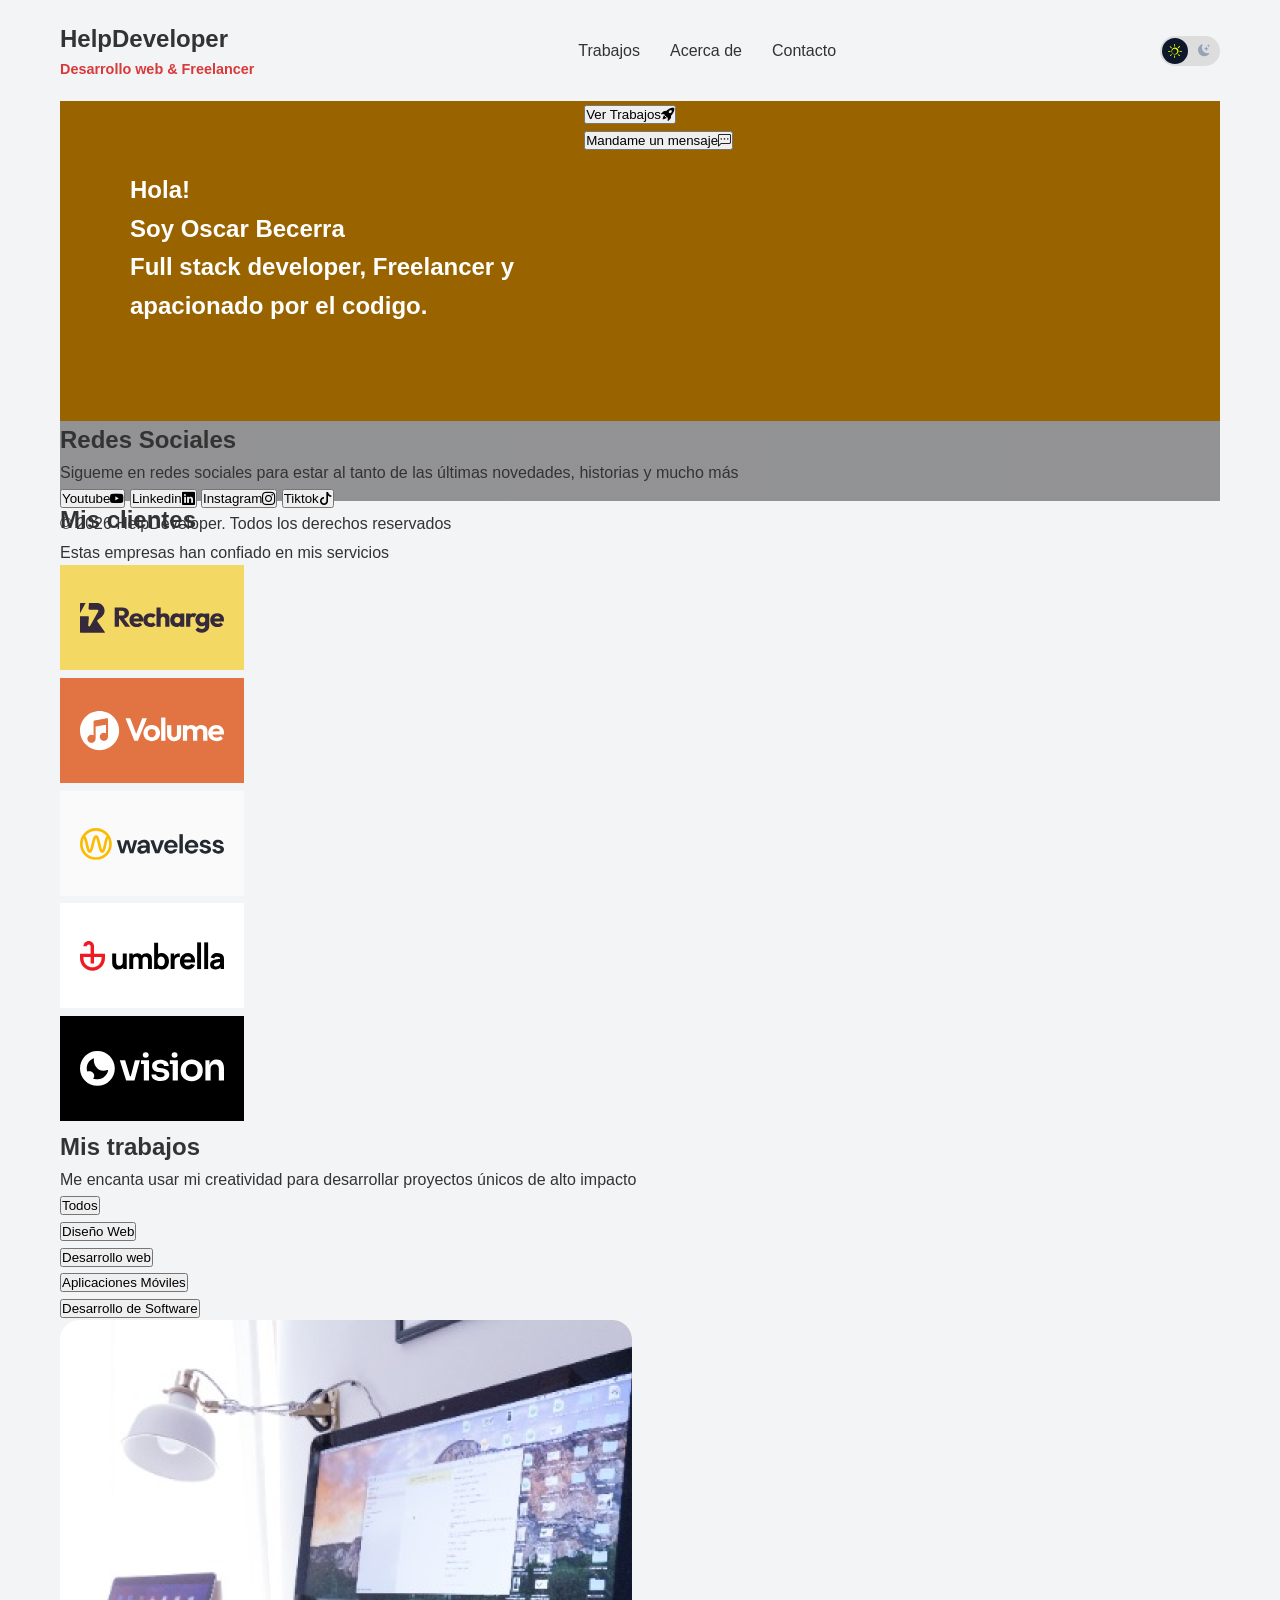
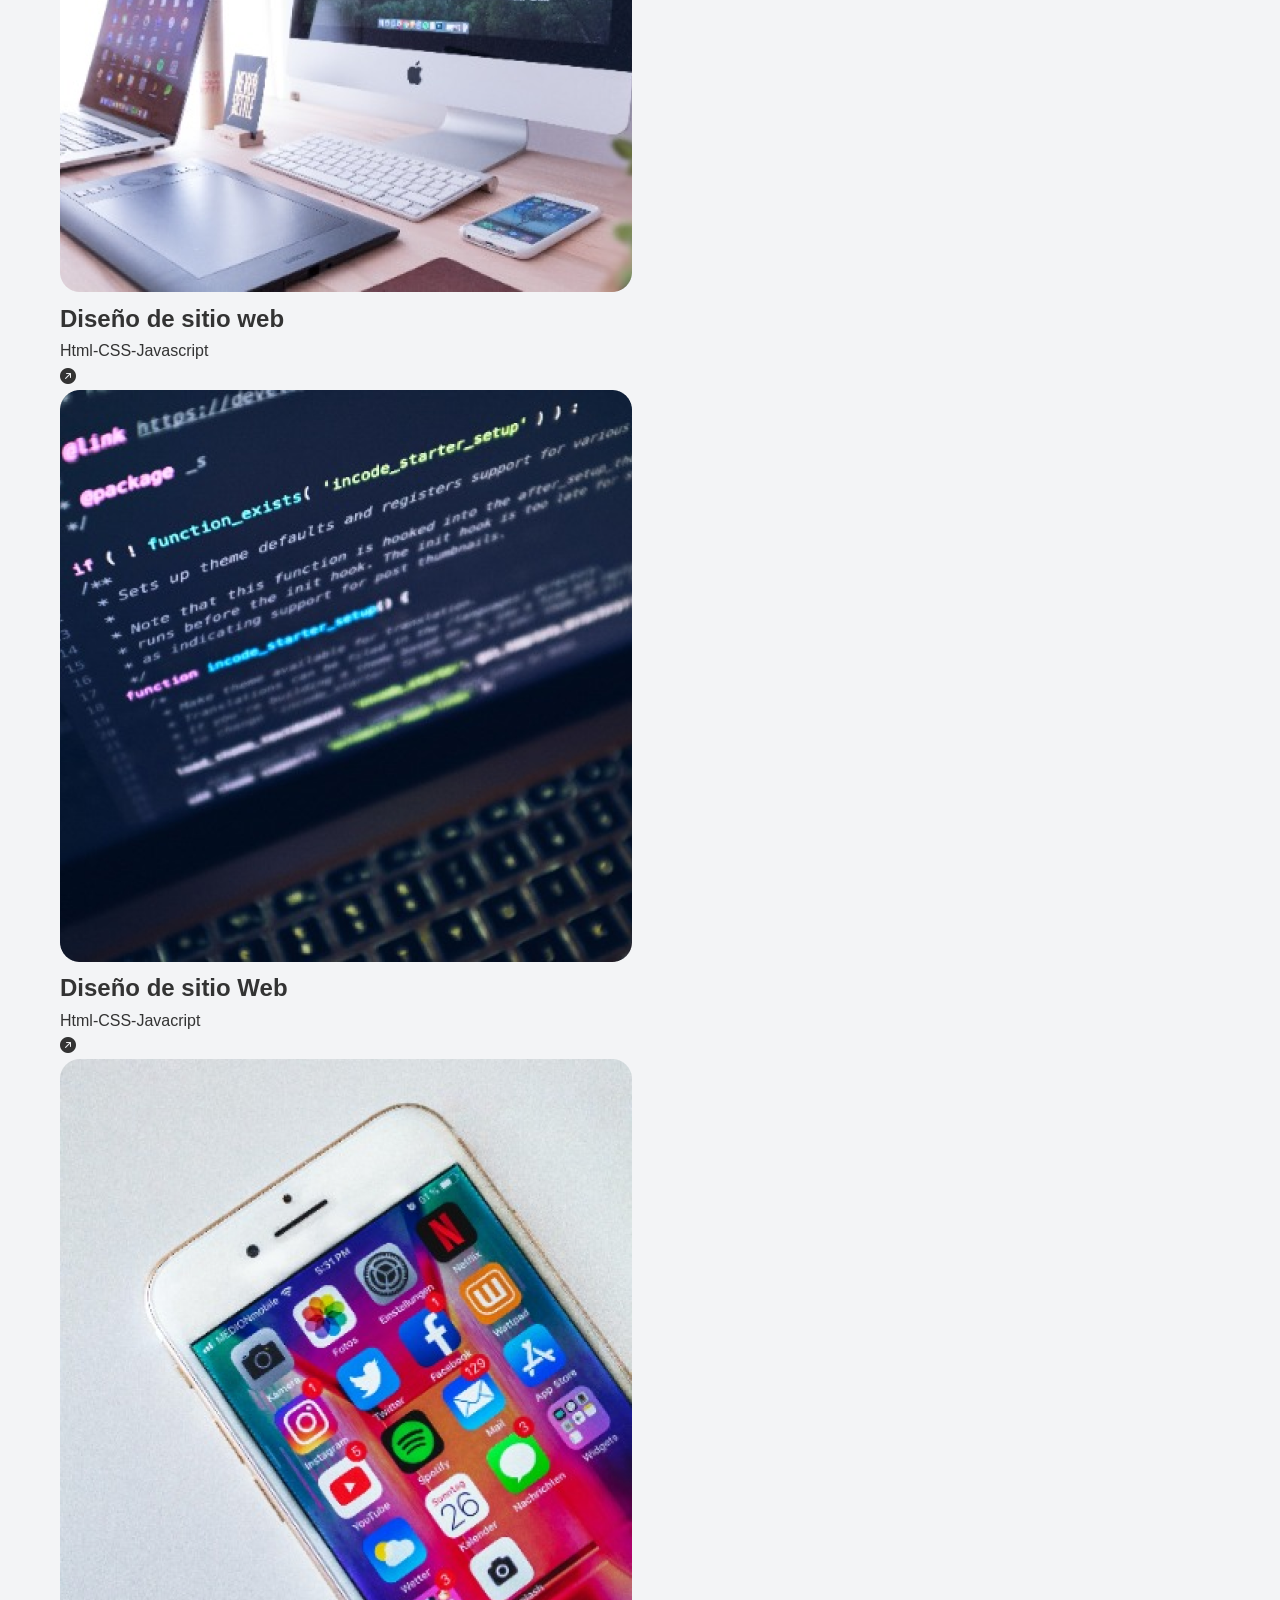
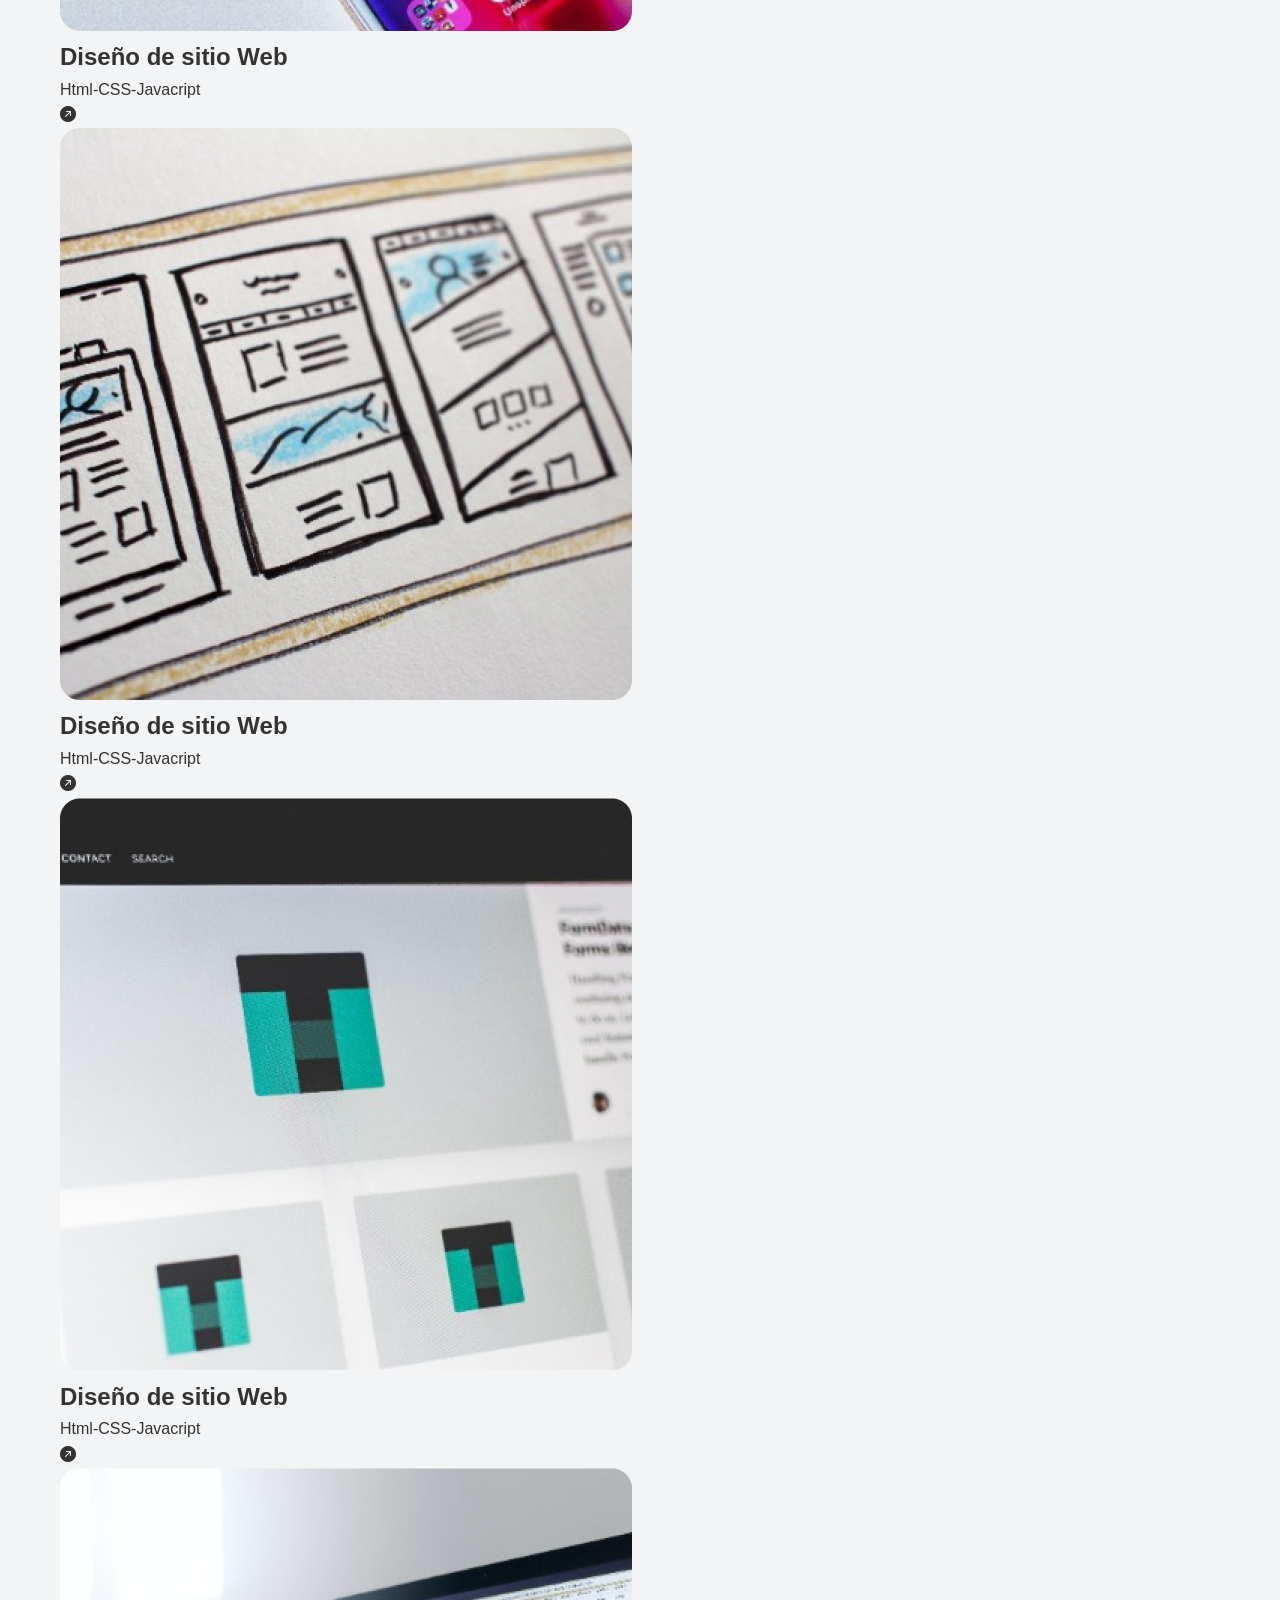
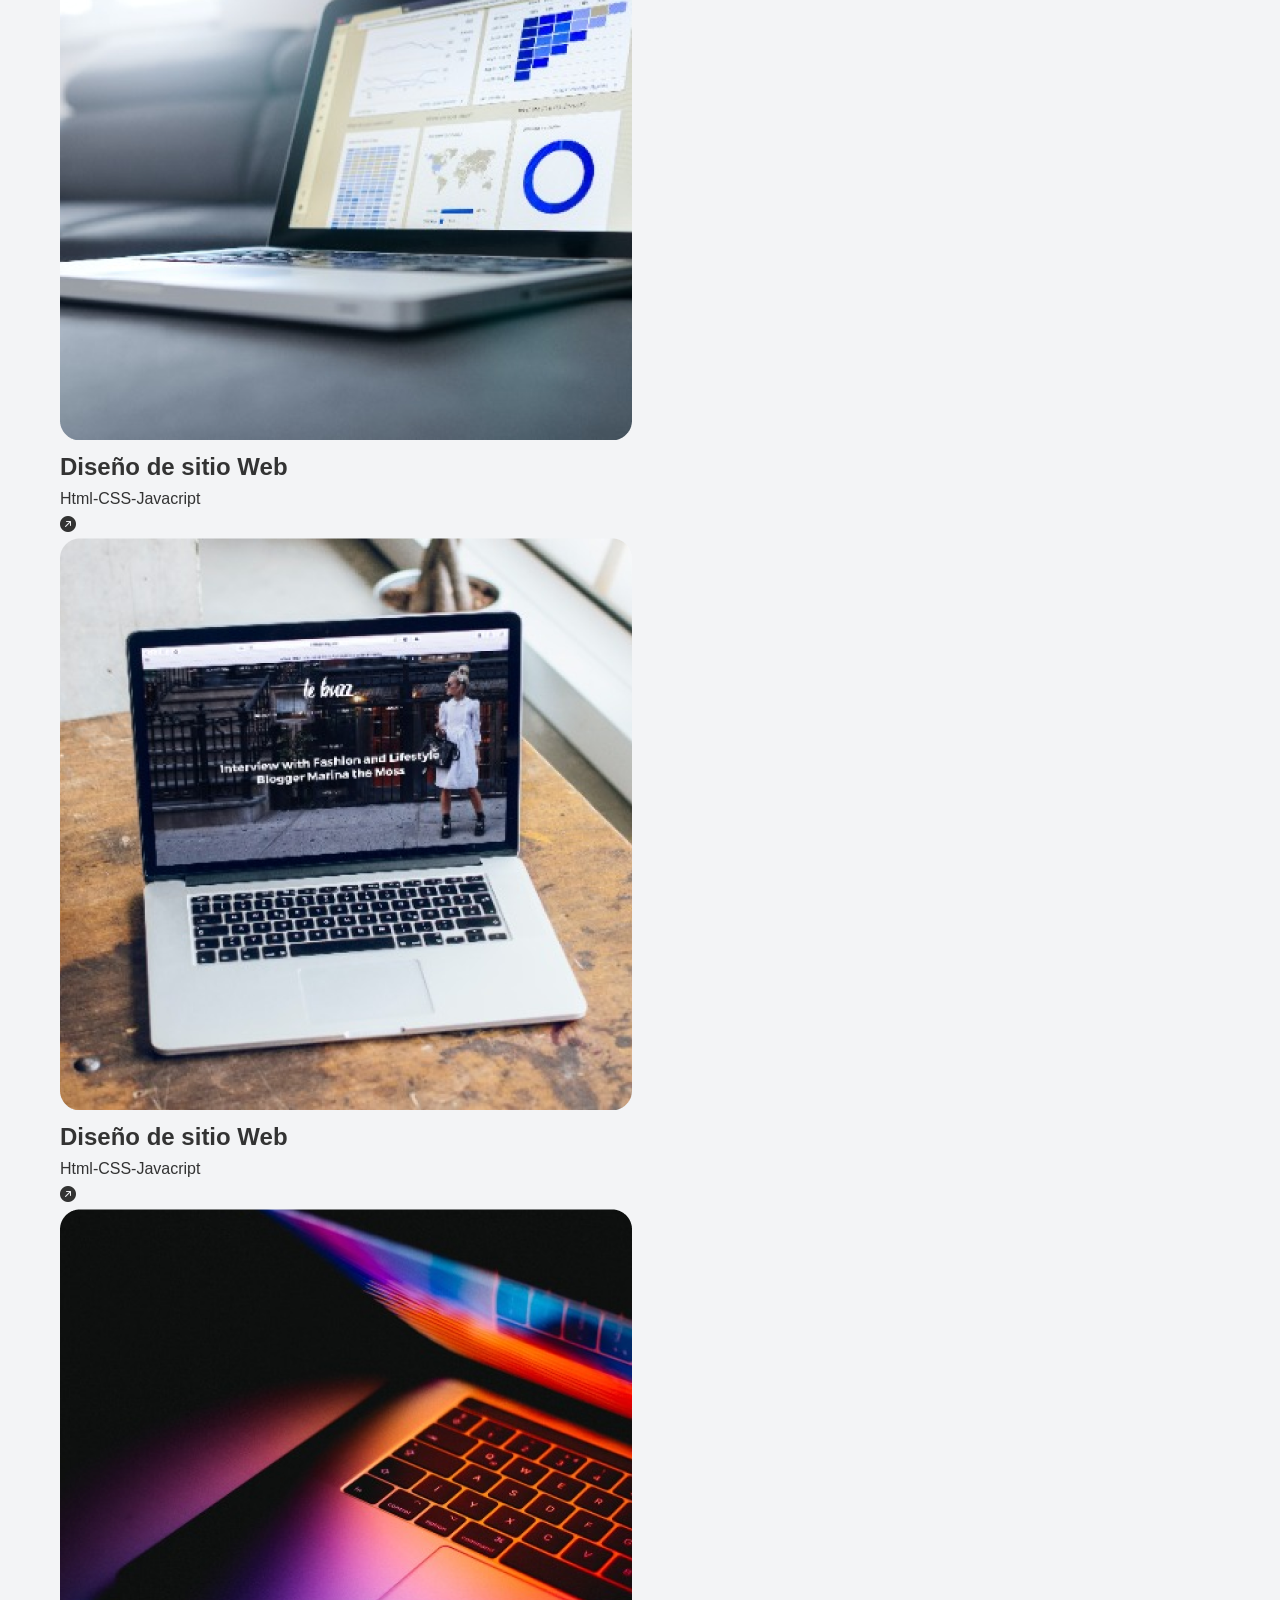
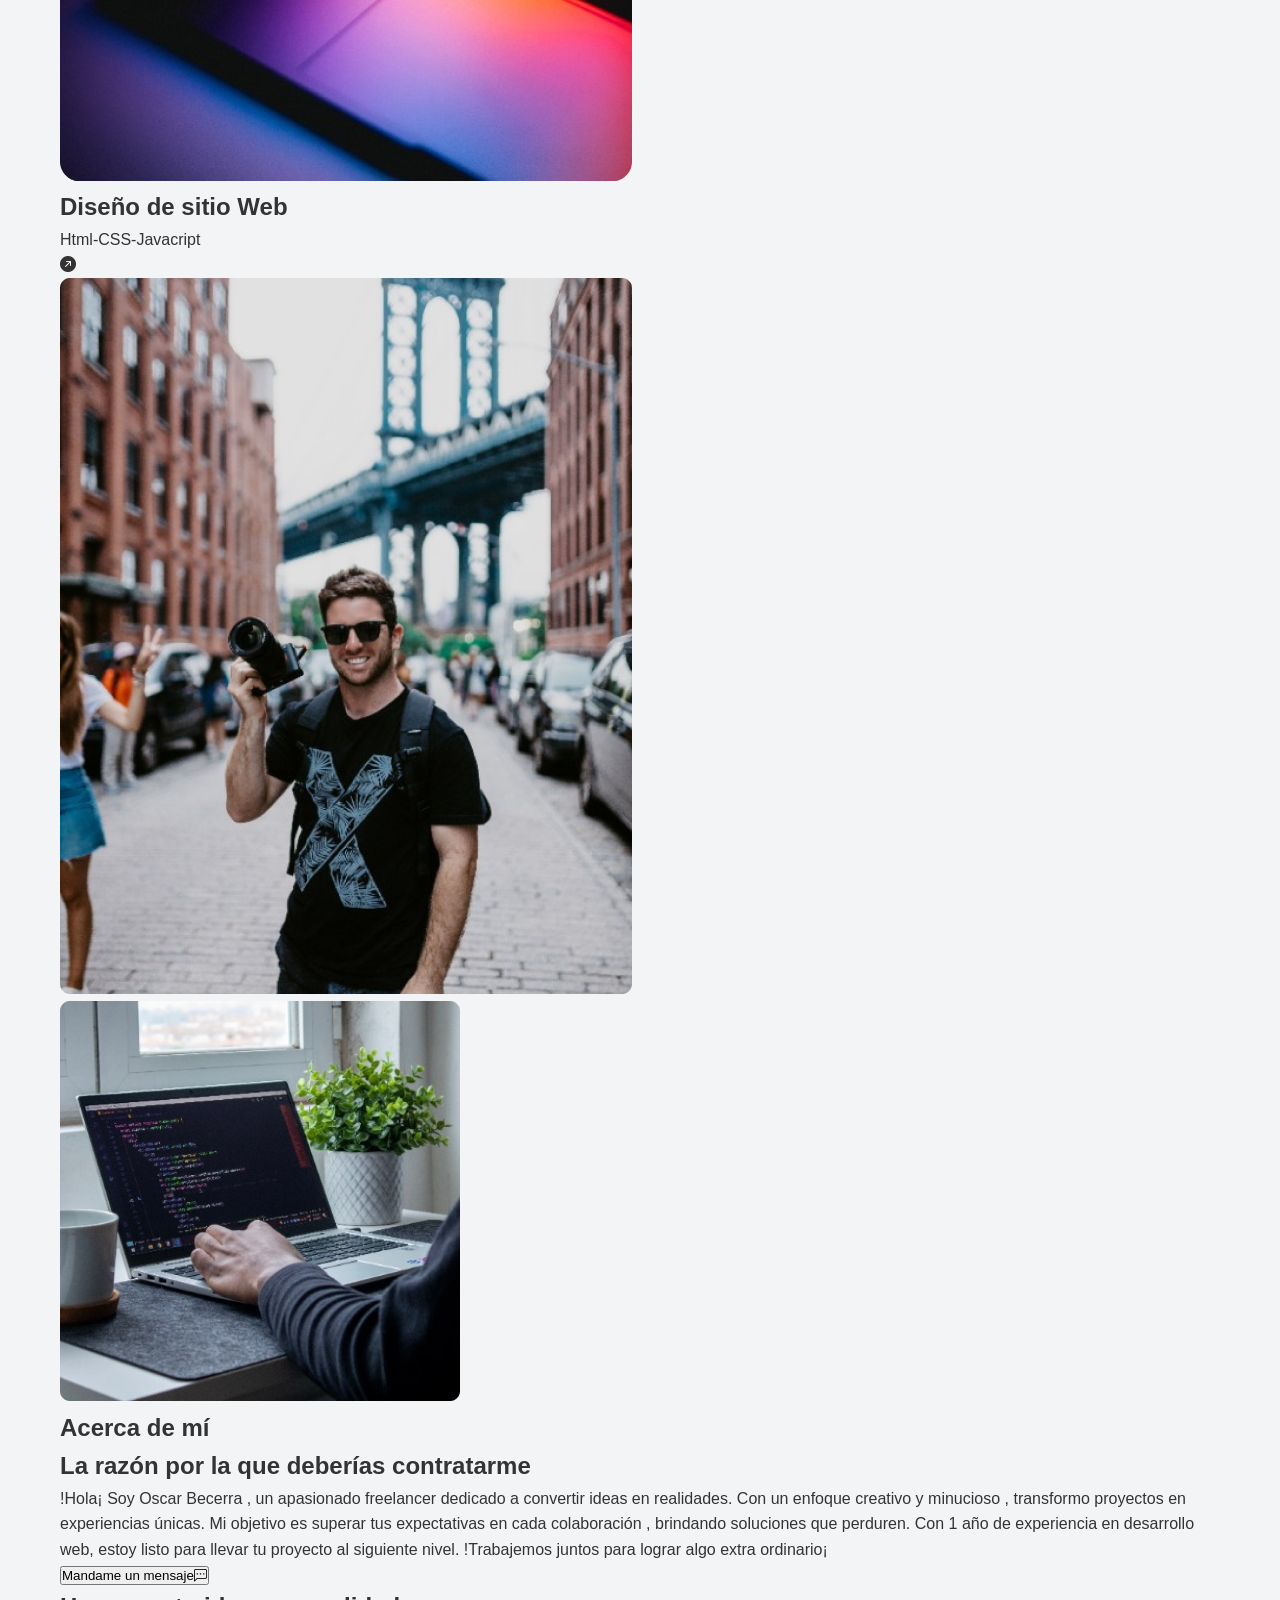
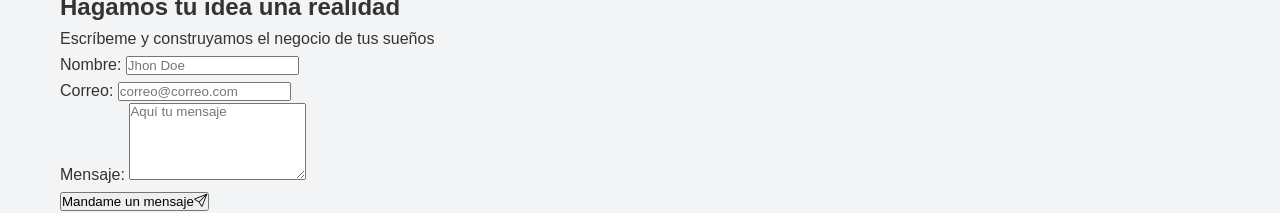
==== index.html @ c3851011 "Portafolio" ====
<!DOCTYPE html>
<html lang="en">
<head>
    <meta charset="UTF-8">
    <meta name="viewport" content="width=device-width, initial-scale=1.0">
    <link rel="shortcut icon" href="favicon.ico" type="image/x-icon">
    <link rel="stylesheet" href="https://cdnjs.cloudflare.com/ajax/libs/font-awesome/6.5.1/css/all.min.css">
    <link rel="stylesheet" href="https://cdn.jsdelivr.net/npm/bootstrap-icons@1.11.3/font/bootstrap-icons.min.css">
    <link rel="stylesheet" href="styles.css">
    <title>Portafolio</title>
</head>
<body>
    <header>
        <div class="container">
            <div class="navbar">
                <div class="navbar-content">
                    <div class="name-company">
                        <h1>HelpDeveloper</h1>
                        <h2>Desarrollo web & Freelancer</h2>
                    </div>

                    <div class="menu">
                        <h2>Trabajos</h2>
                        <h2>Acerca de</h2>
                        <h2>Contacto</h2>
                    </div>

                    <div class="swicther">
                        <i class="bi bi-sun"></i>
                        <i class="bi bi-moon-stars-fill"></i>
                    </div>
                </div>
            </div>

            <div class="content">
                <div class="presentation">
                    <div class="description">
                        <p>Hola!</p>
                        <p>Soy Oscar Becerra</p>
                        <p>Full stack developer, Freelancer y <br>apacionado por el codigo.</p>
                    </div>
                    <div class="btn-presetation">
                        <div class="btn-trabajo">
                            <button>Ver Trabajos<i class="bi bi-rocket-takeoff-fill"></i></button>
                        </div>
                        <div class="btn-mensaje">
                            <button>Mandame un mensaje<i class="bi bi-chat-left-dots"></i></button>
                        </div>
                    </div>
                </div>

                <div class="my-clients">
                    <div class="clients">
                        <h2>Mis clientes</h2>
                        <p>Estas empresas han confiado en mis servicios</p>
                    </div>
                    <div class="icons-clients">
                        <div class="recharge">
                        <img src="mis clientes/Recharge.svg" alt="Rechaarge">
                        </div>
                        <div class="volume">
                            <img src="mis clientes/Volume.svg" alt="volume">
                        </div>
                        <div class="waveles">
                            <img src="mis clientes/Waveless.svg" alt="Waveles">
                        </div>
                        <div class="umbrella">
                            <img src="mis clientes/Umbrella.svg" alt="umbrella">
                        </div>
                        <div class="vision">
                            <img src="mis clientes/Vision.svg" alt="Vision">
                        </div>
                    </div>
                </div>


                <div class="my-jobs">
                    <div class="jobs">
                        <h2>Mis trabajos</h2>
                        <p>Me encanta usar mi creatividad para desarrollar proyectos únicos de alto impacto</p>
                    </div>

                    <div class="btn-jobs">
                        <div class="all">
                            <button>Todos</button>
                        </div>
                        <div class="web-desing">
                            <button>Diseño Web</button>
                        </div>
                        <div class="development-web">
                            <button>Desarrollo web</button>
                        </div>
                        <div class="mobile-applications">
                            <button>Aplicaciones Móviles</button>
                        </div>
                        <div class="software-development">
                            <button>Desarrollo de Software</button>
                        </div>
                    </div>

                    <div class="job1">
                        <div class="taget1">
                            <img src="trabajos/1.png" alt="Diseñoweb">
                            <h2>Diseño de sitio web</h2>
                            <p>Html-CSS-Javascript</p>
                            <i class="bi bi-arrow-up-right-circle-fill"></i>
                        </div>

                        <div class="target2">
                            <img src="trabajos/2.png" alt="diseñoweb">
                            <h2>Diseño de sitio Web</h2>
                            <p>Html-CSS-Javacript</p>
                            <i class="bi bi-arrow-up-right-circle-fill"></i>
                        </div>

                        <div class="target3">
                            <img src="trabajos/3.png" alt="diseñoweb">
                            <h2>Diseño de sitio Web</h2>
                            <p>Html-CSS-Javacript</p>
                            <i class="bi bi-arrow-up-right-circle-fill"></i>
                        </div>

                        <div class="target4">
                            <img src="trabajos/4.png" alt="diseñoweb">
                            <h2>Diseño de sitio Web</h2>
                            <p>Html-CSS-Javacript</p>
                            <i class="bi bi-arrow-up-right-circle-fill"></i>
                        </div>
                    </div>

                    <div class="jobs2">
                        <div class="target5">
                            <img src="trabajos/5.png" alt="diseñoweb">
                            <h2>Diseño de sitio Web</h2>
                            <p>Html-CSS-Javacript</p>
                            <i class="bi bi-arrow-up-right-circle-fill"></i>
                        </div>

                        <div class="target6">
                            <img src="trabajos/6.png" alt="diseñoweb">
                            <h2>Diseño de sitio Web</h2>
                            <p>Html-CSS-Javacript</p>
                            <i class="bi bi-arrow-up-right-circle-fill"></i>
                        </div>

                        <div class="target7">
                            <img src="trabajos/7.png" alt="diseñoweb">
                            <h2>Diseño de sitio Web</h2>
                            <p>Html-CSS-Javacript</p>
                            <i class="bi bi-arrow-up-right-circle-fill"></i>
                        </div>

                        <div class="target8">
                            <img src="trabajos/8.png" alt="diseñoweb">
                            <h2>Diseño de sitio Web</h2>
                            <p>Html-CSS-Javacript</p>
                            <i class="bi bi-arrow-up-right-circle-fill"></i>
                        </div>
                    </div>
                </div>

                <div class="about-me">
                    <div class="about1">
                        <img src="acerca-de-1.png" alt="Yo">
                    </div>
                    <div class="about2">
                        <img src="acerca-de-2.png" alt="ordenador">
                    </div>
                    <div class="about">
                        <h2>Acerca de mí</h2>
                        <h2>La razón  por la que deberías contratarme</h2>
                        <p>!Hola¡ Soy Oscar Becerra , un apasionado freelancer dedicado a convertir ideas en realidades. Con un enfoque creativo y minucioso , transformo proyectos en experiencias únicas. Mi objetivo es superar tus expectativas en cada colaboración , brindando soluciones que perduren. Con 1 año de experiencia en desarrollo web, estoy listo para llevar tu proyecto al siguiente nivel. !Trabajemos juntos para lograr algo extra ordinario¡</p>
                    </div>
                    <div class="btn-mensaje">
                        <button>Mandame un mensaje<i class="bi bi-chat-left-dots"></i></button>
                    </div>
                </div>

                <div class="form-contac">
                    <h2>Hagamos tu idea una realidad</h2>
                    <p>Escríbeme y construyamos el negocio de tus sueños</p>
                </div>
                <form action="send-contac" method="post">
                    <div class="form-row">
                        <div class="group">
                            <label for="name">Nombre:</label>
                            <input type="text" name="name" id="name" placeholder="Jhon Doe" required/>
                        </div>

                        <div class="group">
                            <label for="email">Correo:</label>
                            <input type="email" name="email" id="email" placeholder="correo@correo.com" required>
                        </div>

                        <div class="group">
                            <label for="message">Mensaje:</label>
                            <textarea name="message" id="message" rows="5" placeholder="Aquí tu mensaje" required></textarea>
                        </div>

                        <div class="from-btn">
                            <button>Mandame un mensaje<i class="bi bi-send"></i></button>
                        </div>
                    </div>
                </form>
            </div>

            <div class="footer">
                <div class="social-networks">
                    <h2>Redes Sociales</h2>
                    <p>Sigueme en redes sociales para estar al tanto de las últimas novedades, historias y mucho más</p>
                </div>

                <div class="btn-social-networks">
                    <button class="youtube">Youtube<i class="bi bi-youtube"></i></button>
                    <button class="linkedin">Linkedin<i class="bi bi-linkedin"></i></button>
                    <button class="youtube">Instagram<i class="bi bi-instagram"></i></i></button>
                    <button class="youtube">Tiktok<i class="bi bi-tiktok"></i></button>
                </div>

                <div class="legal-notice">
                    <p>&copy; <span id="year">2026</span> HelpDeveloper. Todos los derechos reservados</p>
                </div>
            </div>
        </div>
    </header>
</body>
</html>
---- styles.css ----
/* 1. RESET Y BASES*/
* {
    box-sizing: border-box;
    margin: 0;
    padding: 0;
    font-family: 'Segoe UI', Tahoma, Geneva, Verdana, sans-serif;
}

body {
    background-color: #f3f4f6; /* Gris muy suave de fondo*/
    color: #333;
    line-height: 1.6;
}

.container {
    max-width: 1200px;
    margin: 0 auto;
    padding: 0 20px;
}

/* 2. NAVBAR*/
.navbar {
    padding: 20px 0;
}

.navbar-content {
    display: flex;
    justify-content: space-between;
    align-items: center;
}

.name-company h1 { font-size: 1.5rem; font-weight: bold; }
.name-company h2 { font-size: 0.9rem; color: #d83a3a; }

.menu {
    display: flex;
    gap: 30px;
}

.menu h2 {
    font-size: 1rem;
    cursor: pointer;
    font-weight: 500;
}

.swicther {
    background: #dddddd; /* Fondo gris claro del toggle */
    padding: 2px;
    border-radius: 25px;
    display: flex;

    align-items: center;
    width: 60px;
    height: 30px;
    cursor: pointer;
    position: relative;
}

/* El sol con círculo oscuro y fondo amarillo */
.bi-sun {
    background: #0f172a; /* Círculo azul oscuro/negro */
    color: #e2ff00;    /* Sol color amarillo neón/lima */
    width: 26px;
    height: 26px;
    border-radius: 50%;
    display: flex;
    align-items: center;
    justify-content: center;
    font-size: 14px;
    z-index: 2;
}

.bi-moon-stars-fill {
    color: #94a3b8;
    margin-left: auto;
    margin-right: 8px;
    font-size: 12px;
}

.content{
    /* display: flex; */
    height: 20rem;
    background-color: orange;
    flex-direction: column;
}
.presentation{
    display: flex;
    background-image: linear-gradient(rgba(0, 0, 0, 0.4), rgba(0, 0, 0, 0.4)), 
                      url('https://images.unsplash.com/photo-1581464647110-26e129ce2d02?q=80&w=1170&auto=format&fit=crop');
    height: 25em;
    background-size: cover;
    background-position: center;
    background-repeat: no-repeat;   
}

.description{
    padding: 70px 70px;
}
.description p{
    color: white;
    font-size:1.5em ;
    font-weight: 900;
    font-family: sans-serif;
}
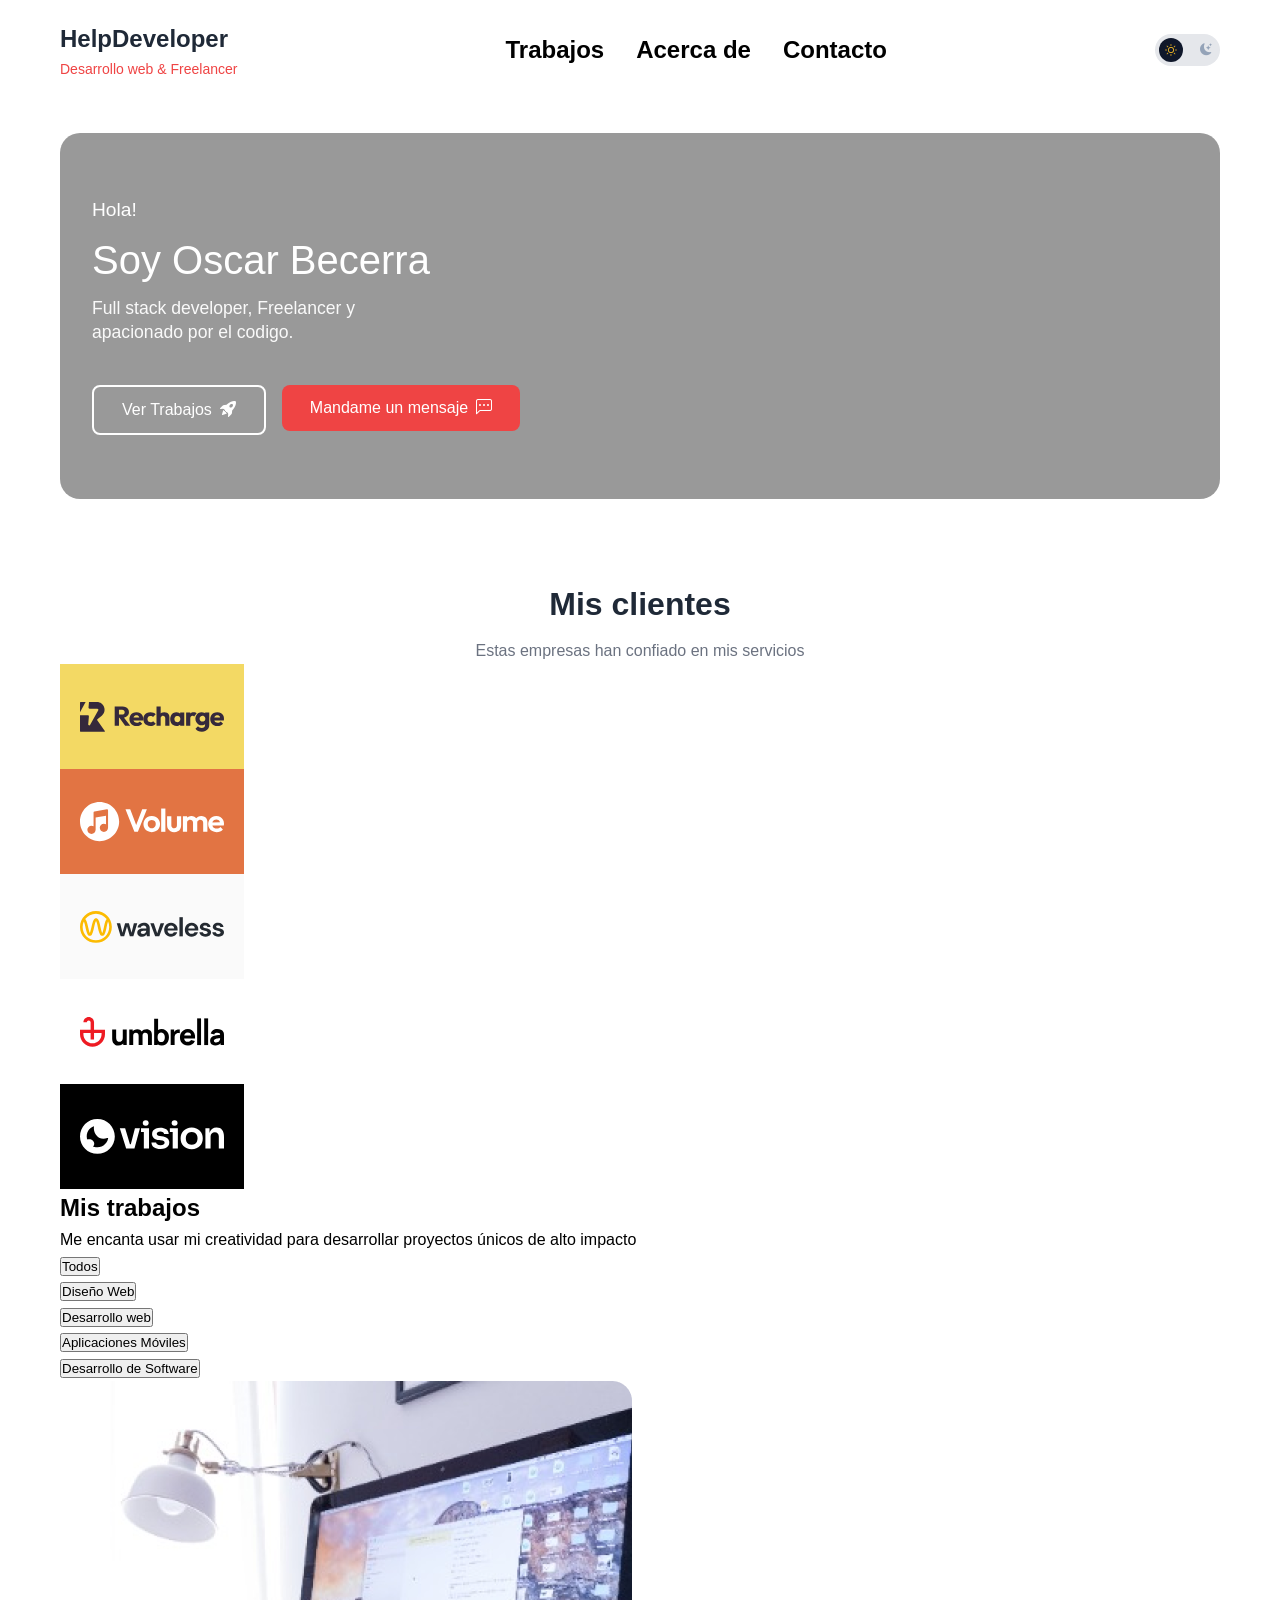
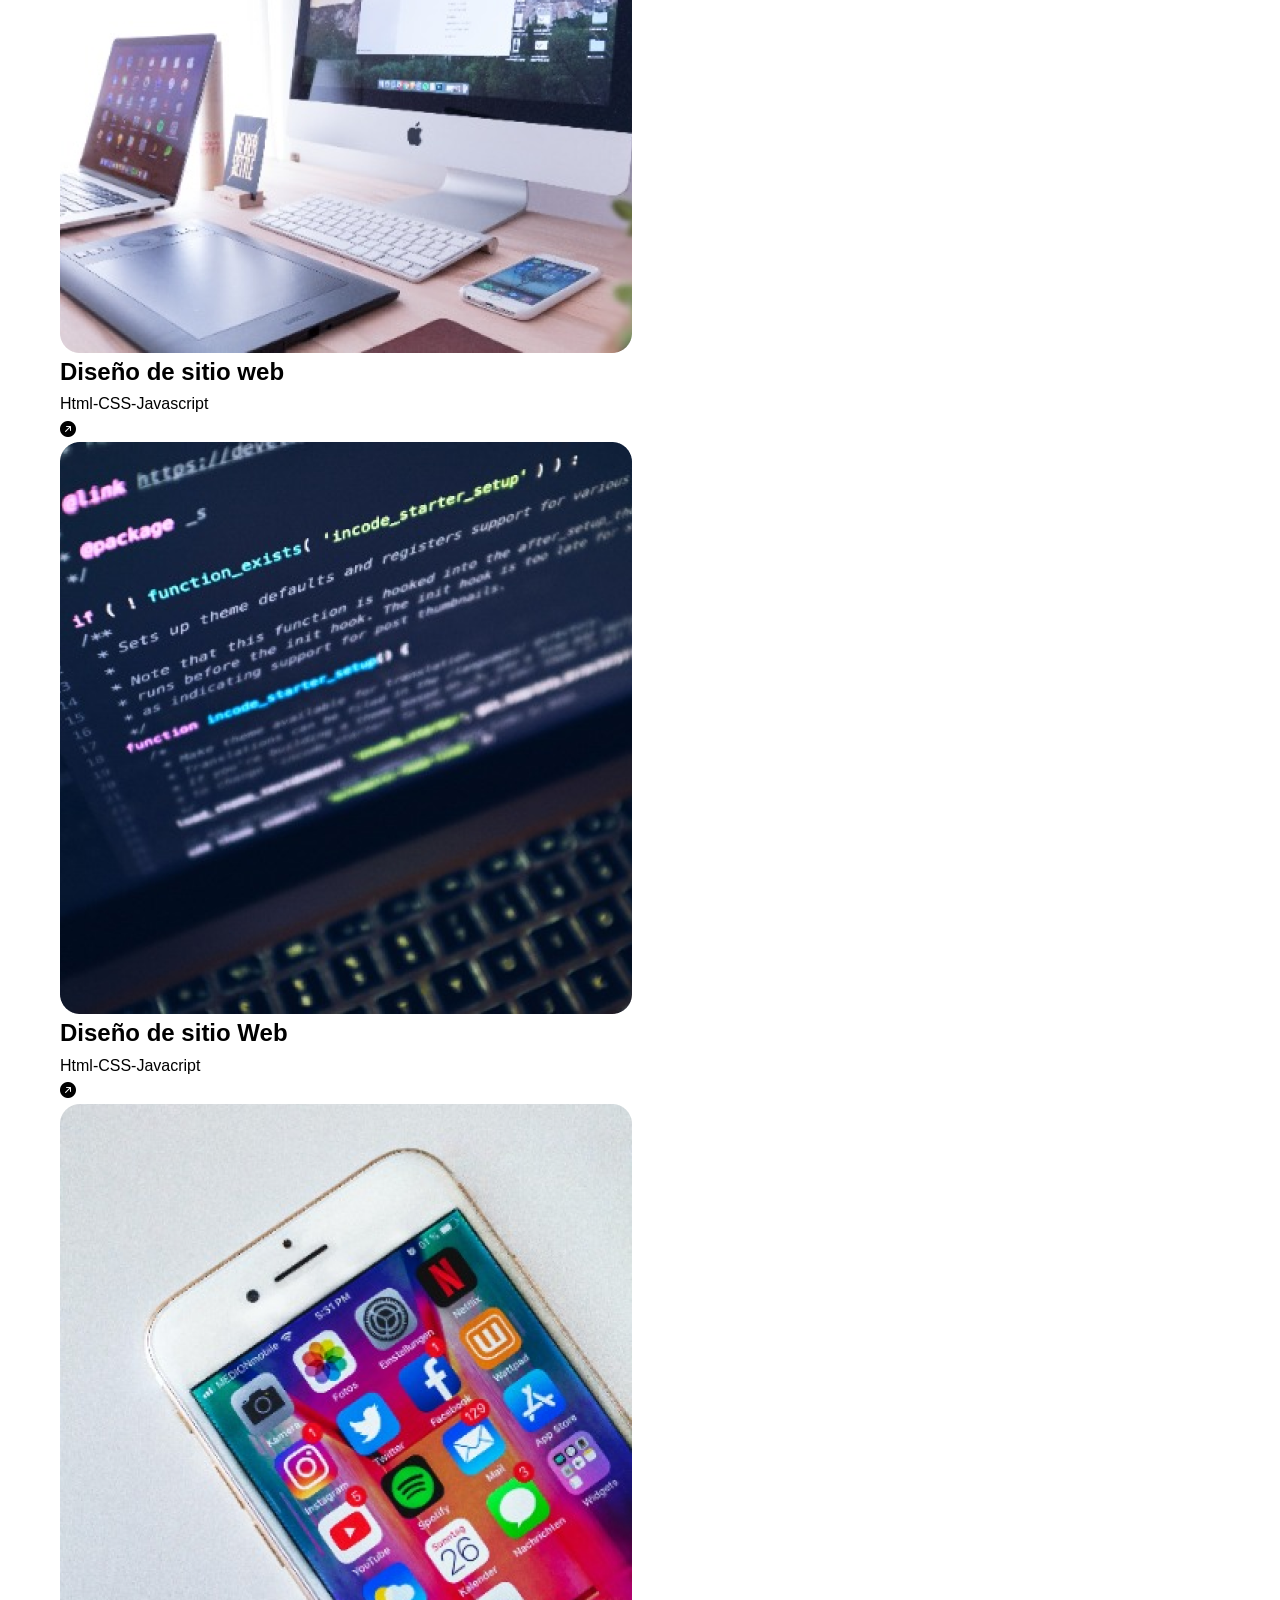
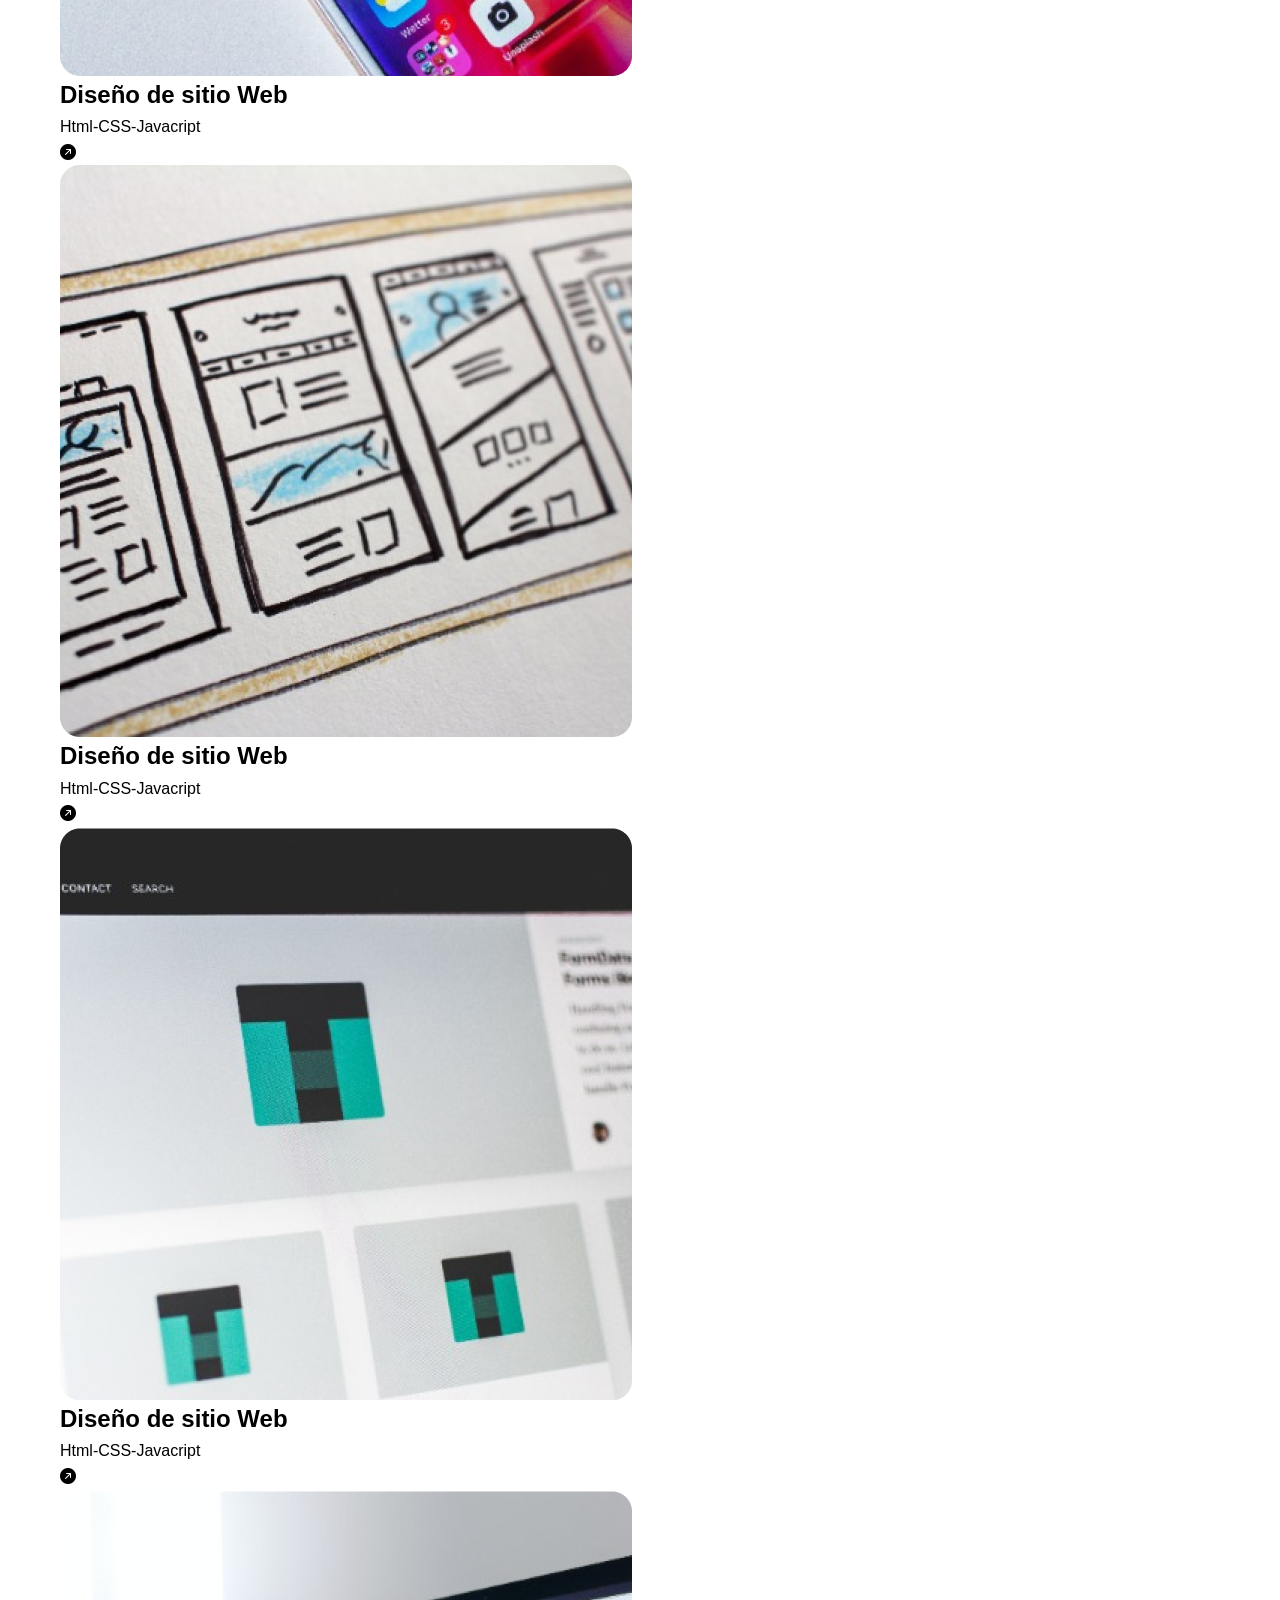
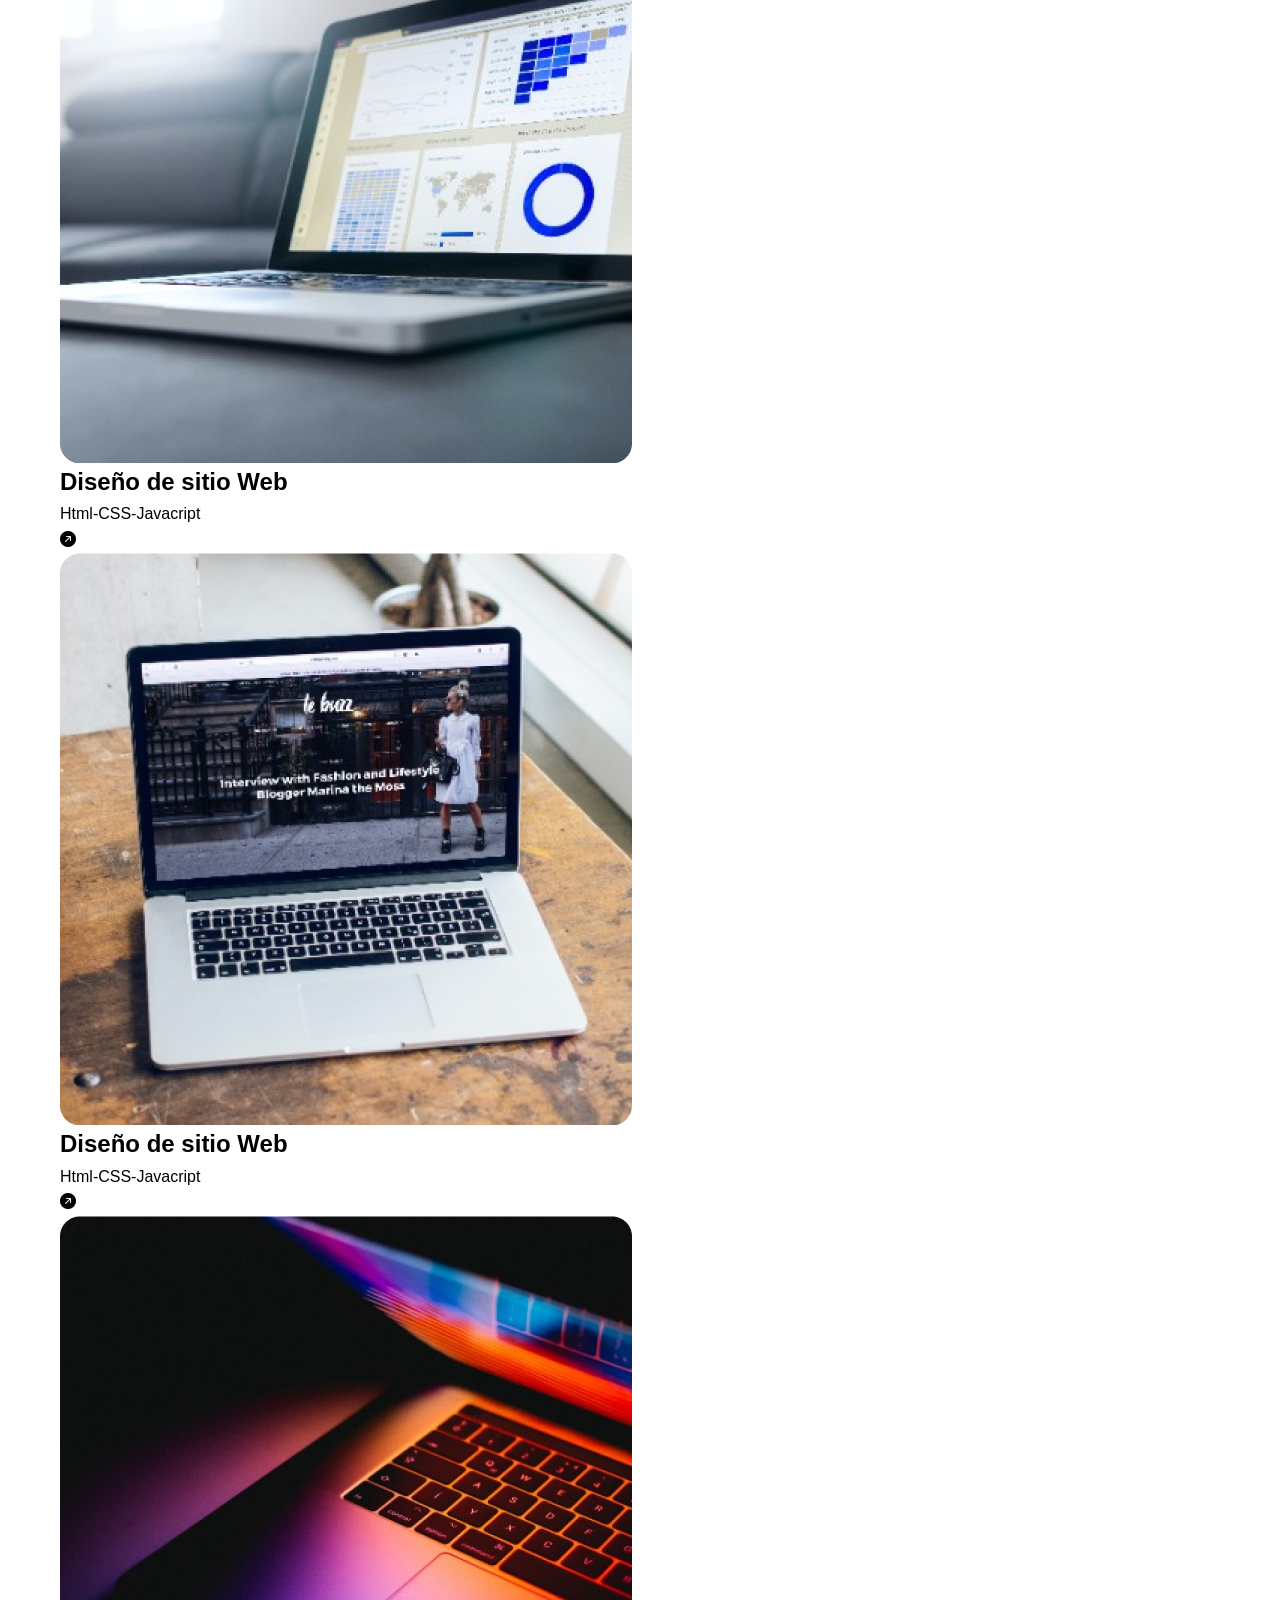
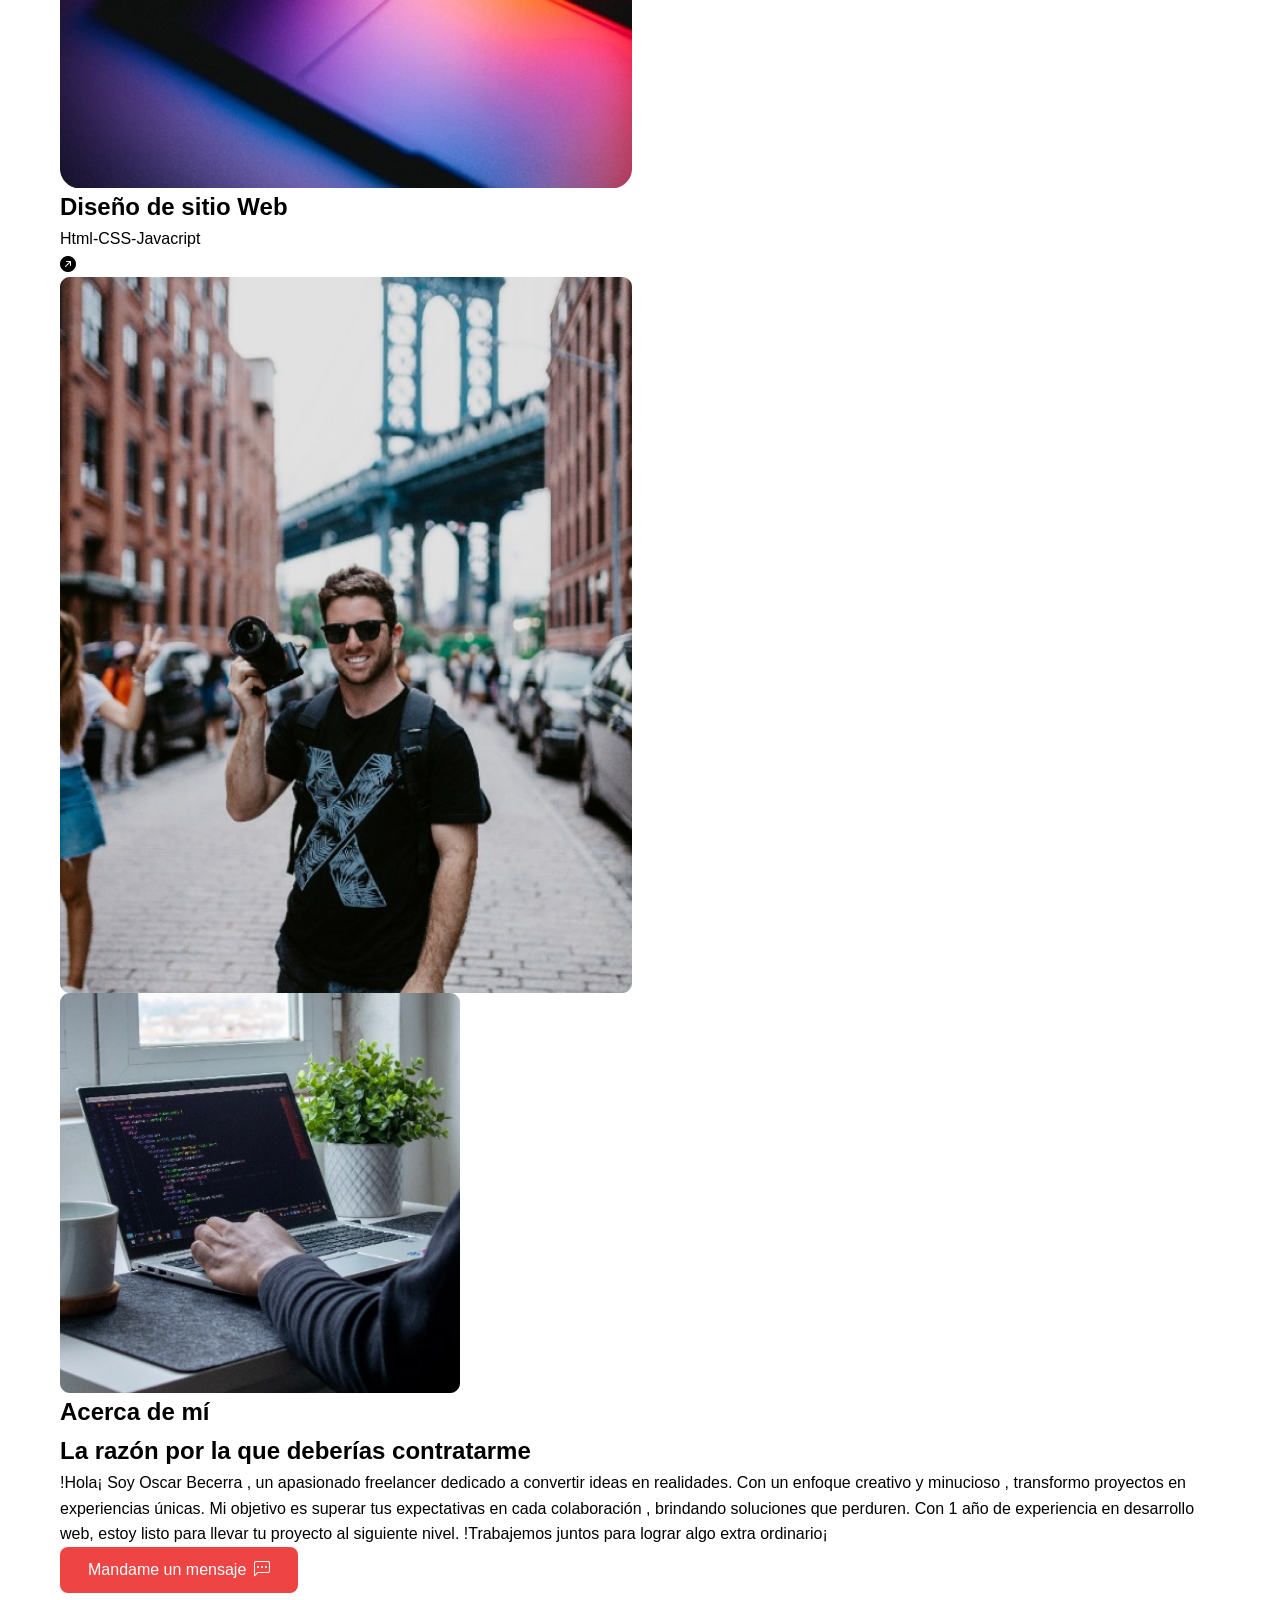
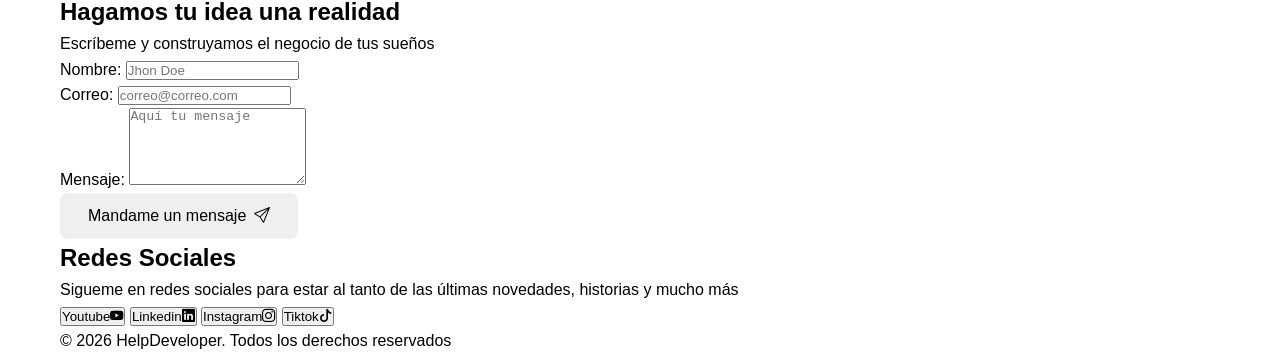
==== commit 4106469c: "main" ====
--- a/index.html
+++ b/index.html
@@ -39,7 +39,7 @@
                         <p>Soy Oscar Becerra</p>
                         <p>Full stack developer, Freelancer y <br>apacionado por el codigo.</p>
                     </div>
-                    <div class="btn-presetation">
+                    <div class="btn-presentation">
                         <div class="btn-trabajo">
                             <button>Ver Trabajos<i class="bi bi-rocket-takeoff-fill"></i></button>
                         </div>
--- a/styles.css
+++ b/styles.css
@@ -1,15 +1,54 @@
+:root{
+    --bg-primary: #f3f4f6;
+    --bg-secondary: #ffffff;
+    --bg-tertiary: #e5e7eb;
+
+    --text-primary: #1f2937;
+    --text-secondary: #6b7280;
+    --text-inverse: #ffffff;
+
+    --accent-color: #ef4444;
+    --accent-hover: #dc2626;
+
+    --border-color: #e5e7eb;
+    --shadow-sm: 0 1px 2px 0 rgba(0, 0, 0, 0.05);
+    --shadow-md: 0 4px 6px -1px rgba(0, 0, 0, 0.1);
+    --shadow-lg: 0 10px 15px -3px rgba(0, 0, 0, 0.1);
+   
+    --toggle-bg: #e5e7eb;
+    --toggle-active: #0f172a;
+}
+
+body.dark-mode {
+    --bg-primary: #0f172a;
+    --bg-secondary: #1e293b;
+    --bg-tertiary: #334155;
+    
+    --text-primary: #f1f5f9;
+    --text-secondary: #94a3b8;
+    --text-inverse: #0f172a;
+    
+    --border-color: #334155;
+    --shadow-sm: 0 1px 2px 0 rgba(0, 0, 0, 0.5);
+    --shadow-md: 0 4px 6px -1px rgba(0, 0, 0, 0.5);
+    --shadow-lg: 0 10px 15px -3px rgba(0, 0, 0, 0.5);
+    
+    --toggle-bg: #334155;
+}
+
 /* 1. RESET Y BASES*/
 * {
     box-sizing: border-box;
     margin: 0;
     padding: 0;
-    font-family: 'Segoe UI', Tahoma, Geneva, Verdana, sans-serif;
 }
 
 body {
-    background-color: #f3f4f6; /* Gris muy suave de fondo*/
-    color: #333;
+    font-family:-apple-system, BlinkMacSystemFont, 'Segoe UI', Roboto, 'Helvetica Neue', Arial, sans-serif;
+    background-color: var(--bg-primary);
+    color: var(var(--text-primary));
     line-height: 1.6;
+    transition:background-color 0.3s ease,color 0.3s ease ;
 }
 
 .container {
@@ -18,88 +57,213 @@
     padding: 0 20px;
 }
 
+img{
+    max-width: 100%;
+    height: auto;
+    display: block;
+}
+
 /* 2. NAVBAR*/
+header{
+    background-color: var(--bg-secondary);
+    box-shadow: var(--shadow-sm);
+    position: sticky;
+    top: 0;
+    z-index: 100;
+    transition: background-color 0.3s ease;
+}
+
 .navbar {
-    padding: 20px 0;
+    padding: 1.25rem 0;
 }
 
 .navbar-content {
     display: flex;
     justify-content: space-between;
     align-items: center;
-}
-
-.name-company h1 { font-size: 1.5rem; font-weight: bold; }
-.name-company h2 { font-size: 0.9rem; color: #d83a3a; }
+    flex-wrap: wrap;
+    gap: 1rem;
+}
+
+.name-company h1 { 
+    font-size: 1.5rem; 
+    font-weight: 700;
+    color: var(--text-primary);
+}
+.name-company h2 { 
+    font-size: 0.875rem; 
+    color: var(--accent-color);
+    font-weight: 400;
+}
 
 .menu {
     display: flex;
-    gap: 30px;
-}
-
-.menu h2 {
+    gap: 2rem;
+    align-items: center;
+}
+
+.menu a {
     font-size: 1rem;
-    cursor: pointer;
     font-weight: 500;
+    color:var(--text-primary);
+    text-decoration: none;
+    transition: color 0.2s ease;
+    position: relative;
+}
+
+.menu a:hover{
+    color: var(--accent-color);
+}
+
+.menu a::after{
+    content: '';
+    position: absolute;
+    bottom: -4px;
+    left: 0;
+    width: 0;
+    height: 2px;
+    background-color: var(--accent-color);
+    transition: width 0.3s ease;
+}
+
+.menu a:hover::after{
+    width: 100%;
 }
 
 .swicther {
-    background: #dddddd; /* Fondo gris claro del toggle */
-    padding: 2px;
-    border-radius: 25px;
-    display: flex;
-
-    align-items: center;
-    width: 60px;
-    height: 30px;
+    background: var(--toggle-bg);
+    padding: 4px;
+    border-radius: 50px;
+    display: flex;
+    align-items: center;
+    width: 65px;
+    height: 32px;
     cursor: pointer;
     position: relative;
-}
-
-/* El sol con círculo oscuro y fondo amarillo */
+    transition: background-color 0.3s ease;
+}
+
 .bi-sun {
-    background: #0f172a; /* Círculo azul oscuro/negro */
-    color: #e2ff00;    /* Sol color amarillo neón/lima */
-    width: 26px;
-    height: 26px;
+    background: var(--toggle-active);
+    color: #fbbf24;
+    width: 24px;
+    height: 24px;
     border-radius: 50%;
     display: flex;
     align-items: center;
     justify-content: center;
-    font-size: 14px;
-    z-index: 2;
+    font-size: 12px;
+    transition: transform 0.3s ease;
+}
+
+.dark-mode .bi-sun{
+    transform: translateX(33px);
+    background: transparent;
+    color: #94a3b8;
 }
 
 .bi-moon-stars-fill {
     color: #94a3b8;
-    margin-left: auto;
-    margin-right: 8px;
+    position: absolute;
+    right: 8px;
     font-size: 12px;
-}
-
-.content{
-    /* display: flex; */
-    height: 20rem;
-    background-color: orange;
+    transition: color 0.3s ease;
+}
+
+.dark-mode .bi-moon-stars-fill{
+    color: #fbbf24;
+}
+
+.presentation{
+    display: flex;
     flex-direction: column;
-}
-.presentation{
-    display: flex;
+    justify-content: center;
+    align-items: flex-start;
+    min-width: 450px;
+    padding: 4rem 2rem;
     background-image: linear-gradient(rgba(0, 0, 0, 0.4), rgba(0, 0, 0, 0.4)), 
-                      url('https://images.unsplash.com/photo-1581464647110-26e129ce2d02?q=80&w=1170&auto=format&fit=crop');
-    height: 25em;
+    url('https://images.unsplash.com/photo-1581464647110-26e129ce2d02?q=80&w=1170&auto=format&fit=crop');
     background-size: cover;
     background-position: center;
-    background-repeat: no-repeat;   
-}
-
-.description{
-    padding: 70px 70px;
-}
+    background-repeat: no-repeat;
+    border-radius: 20px;
+    margin-top: 2rem;  
+}
+
 .description p{
     color: white;
-    font-size:1.5em ;
-    font-weight: 900;
-    font-family: sans-serif;
-}
-
+    font-size:1.2em ;
+    line-height: 1.4;
+    margin-bottom: 0.5rem;
+}
+
+.description p:nth-child(2){
+    font-size: 2.5rem;
+    font-size: 800;
+}
+
+.description p:nth-child(3){
+    font-size: 1.1rem;
+    font-weight: 400;
+    opacity: 0.95;
+}
+
+.btn-presentation {
+    display: flex;            
+    gap: 1rem;                 
+    margin-top: 2rem;
+    flex-wrap: wrap;         
+}
+
+.btn-presentation button,
+.btn-mensaje button,
+.from-btn button {
+    padding: 0.875rem 1.75rem;
+    border: none;
+    border-radius: 8px;
+    font-size: 1rem;
+    font-weight: 400;
+    cursor: pointer;
+    display: flex;
+    align-items: center;
+    gap: 0.5rem;
+    transition: all 0.3s ease;
+}
+
+.btn-mensaje button{
+    background-color: var(--accent-color);
+    color: white;
+}
+
+.btn-trabajo button:hover{
+    background-color: var(--accent-hover);
+    transform: translateY(-2px);
+    box-shadow: var(--shadow-lg);
+}
+
+.btn-trabajo button{
+    background: transparent;
+    color: white;
+    border: 2px solid white;
+}
+
+.btn-trabajo button:hover{
+    background: white;
+    color: var(--text-primary);
+}
+
+.my-clients{
+    margin-top: 5rem;
+    text-align: center;
+}
+
+.clients h2{
+    font-size: 2rem;
+    margin-bottom: 0.5rem;
+    color: var(--text-primary);
+}
+
+.clients p{
+    color: var(--text-secondary);
+    font-size: 1rem;
+}
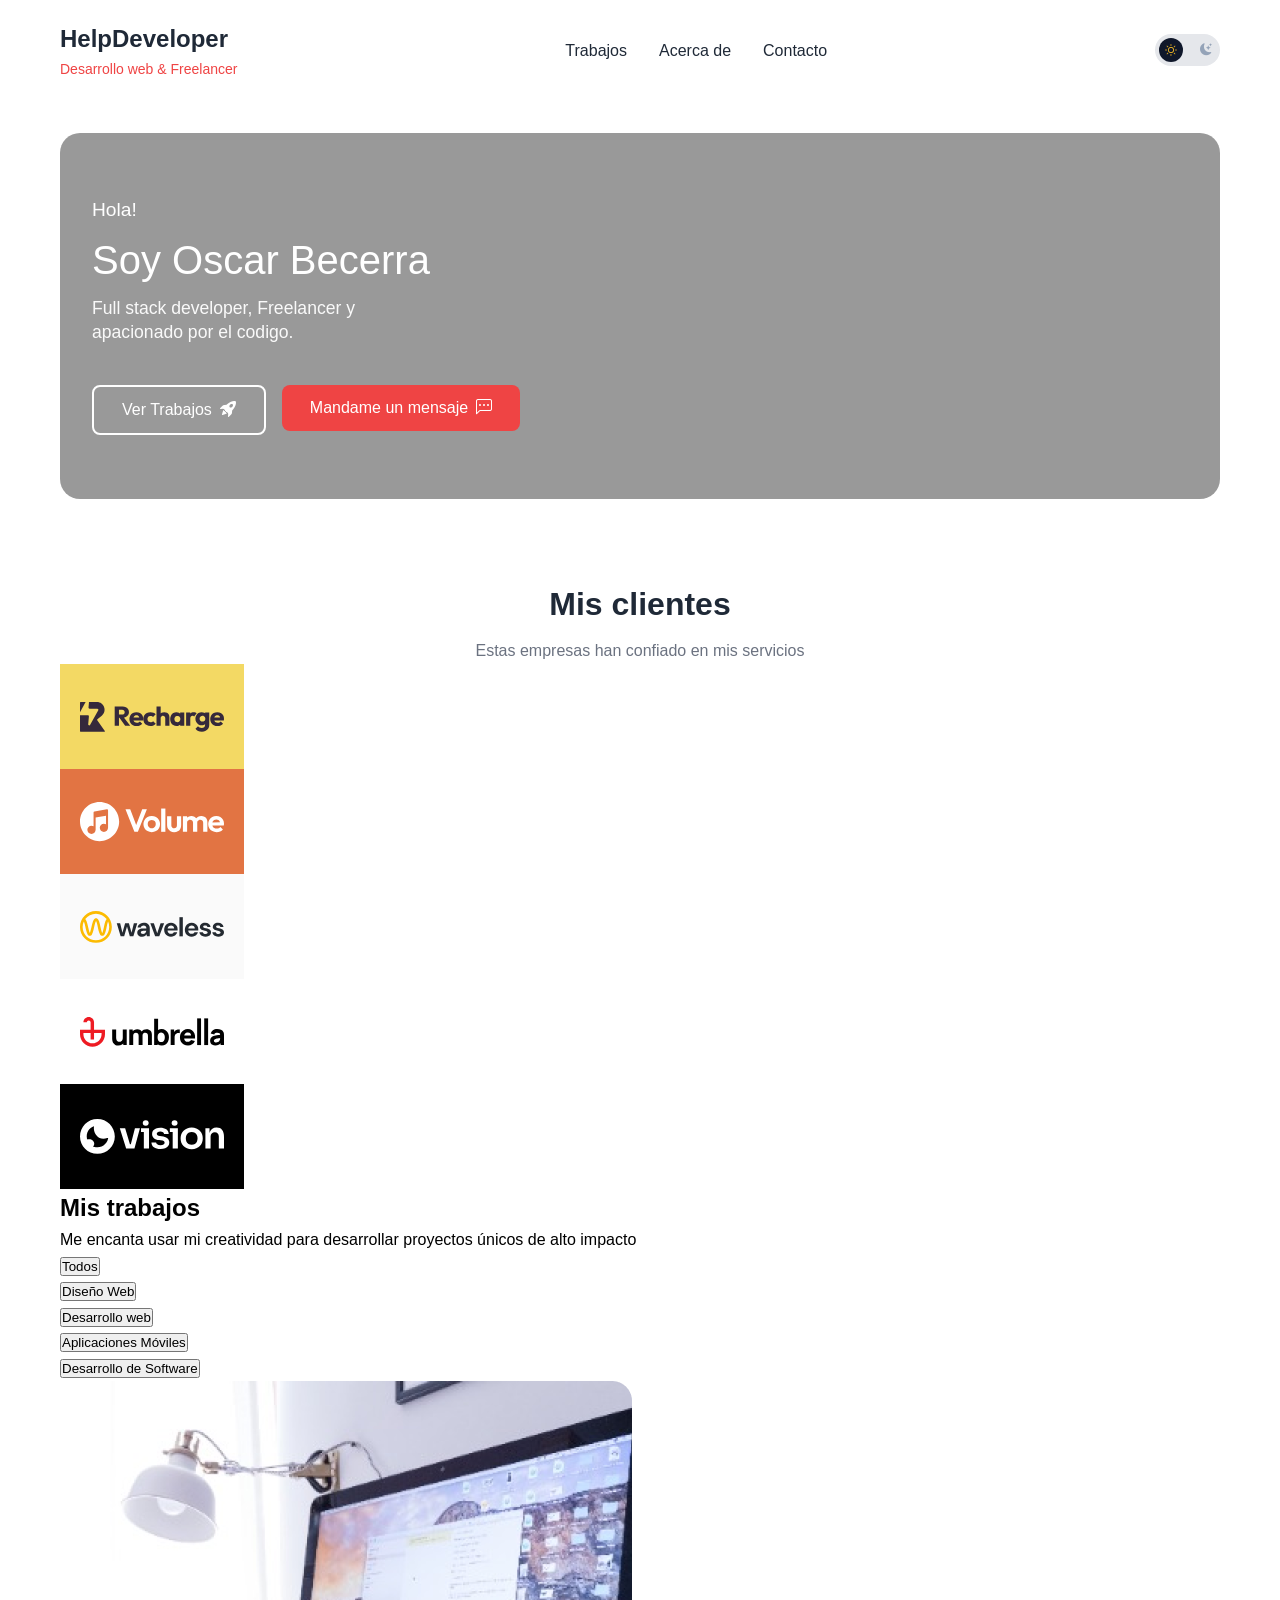
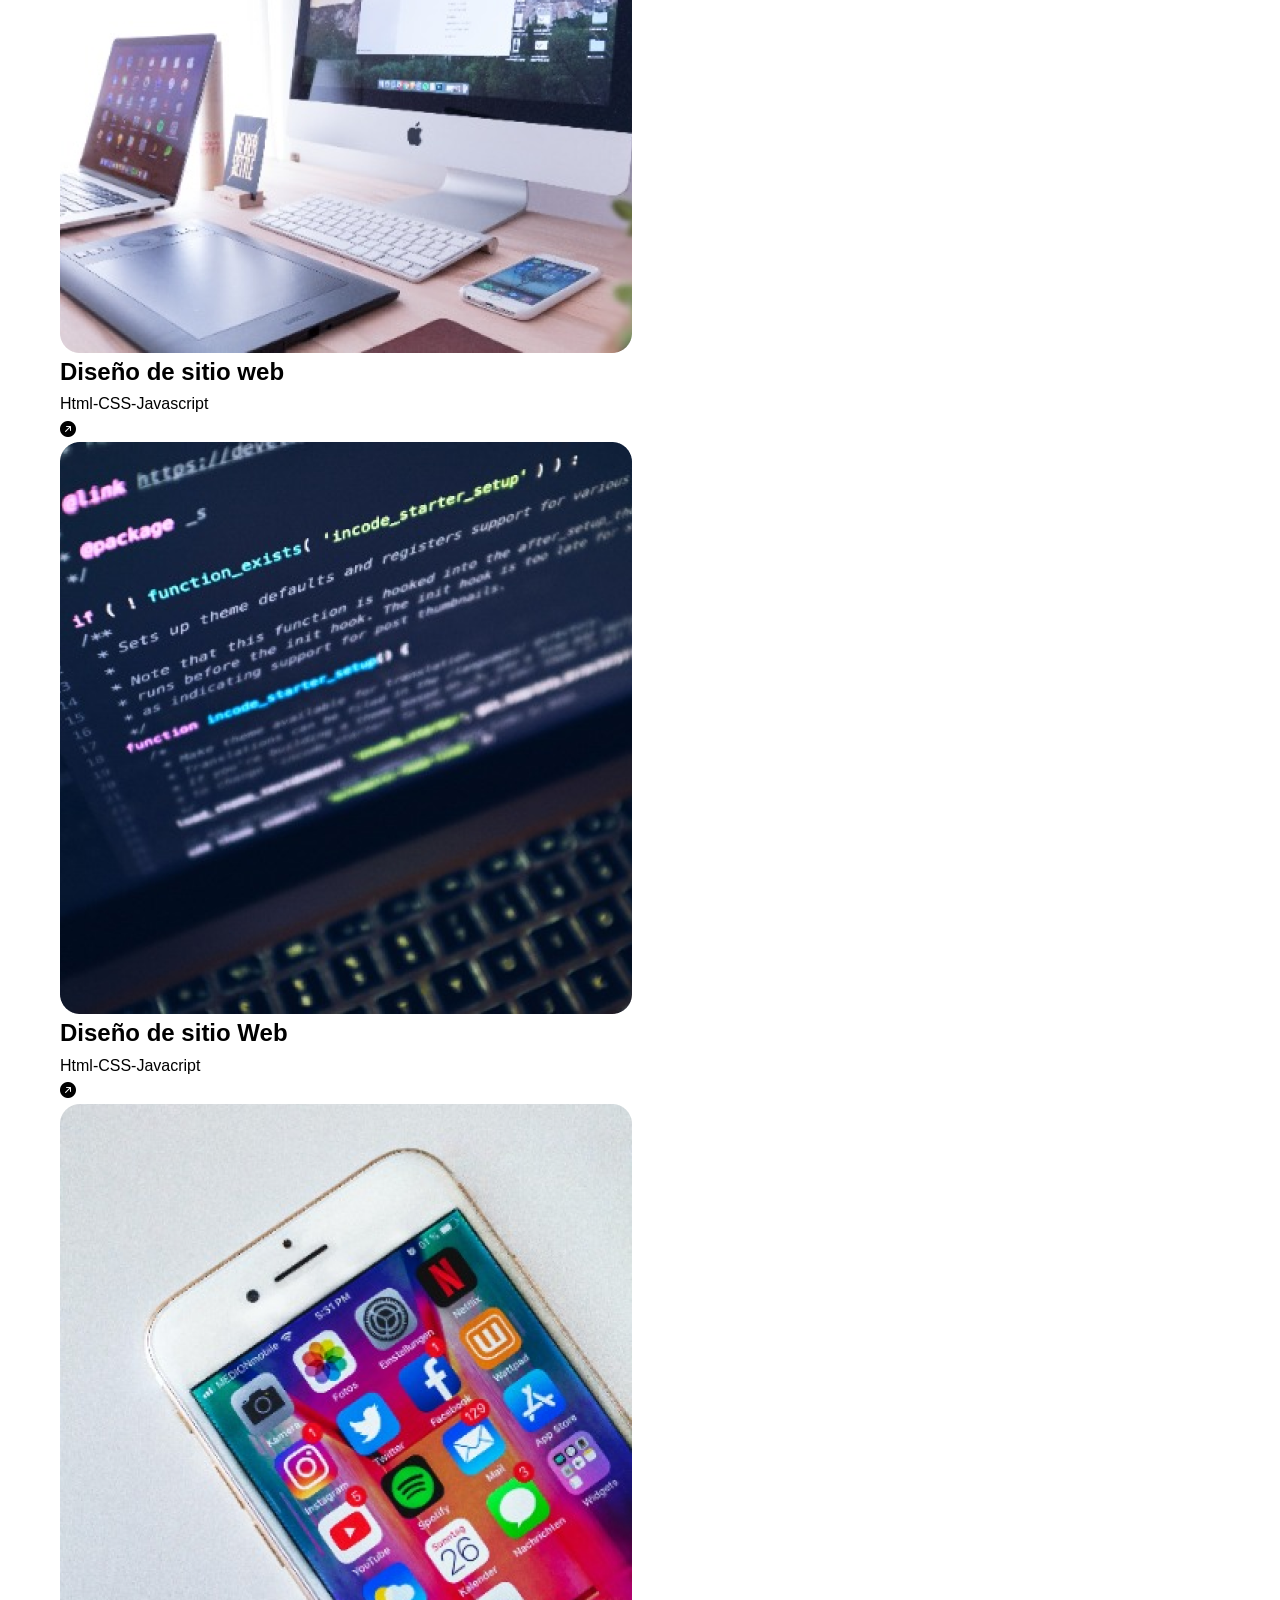
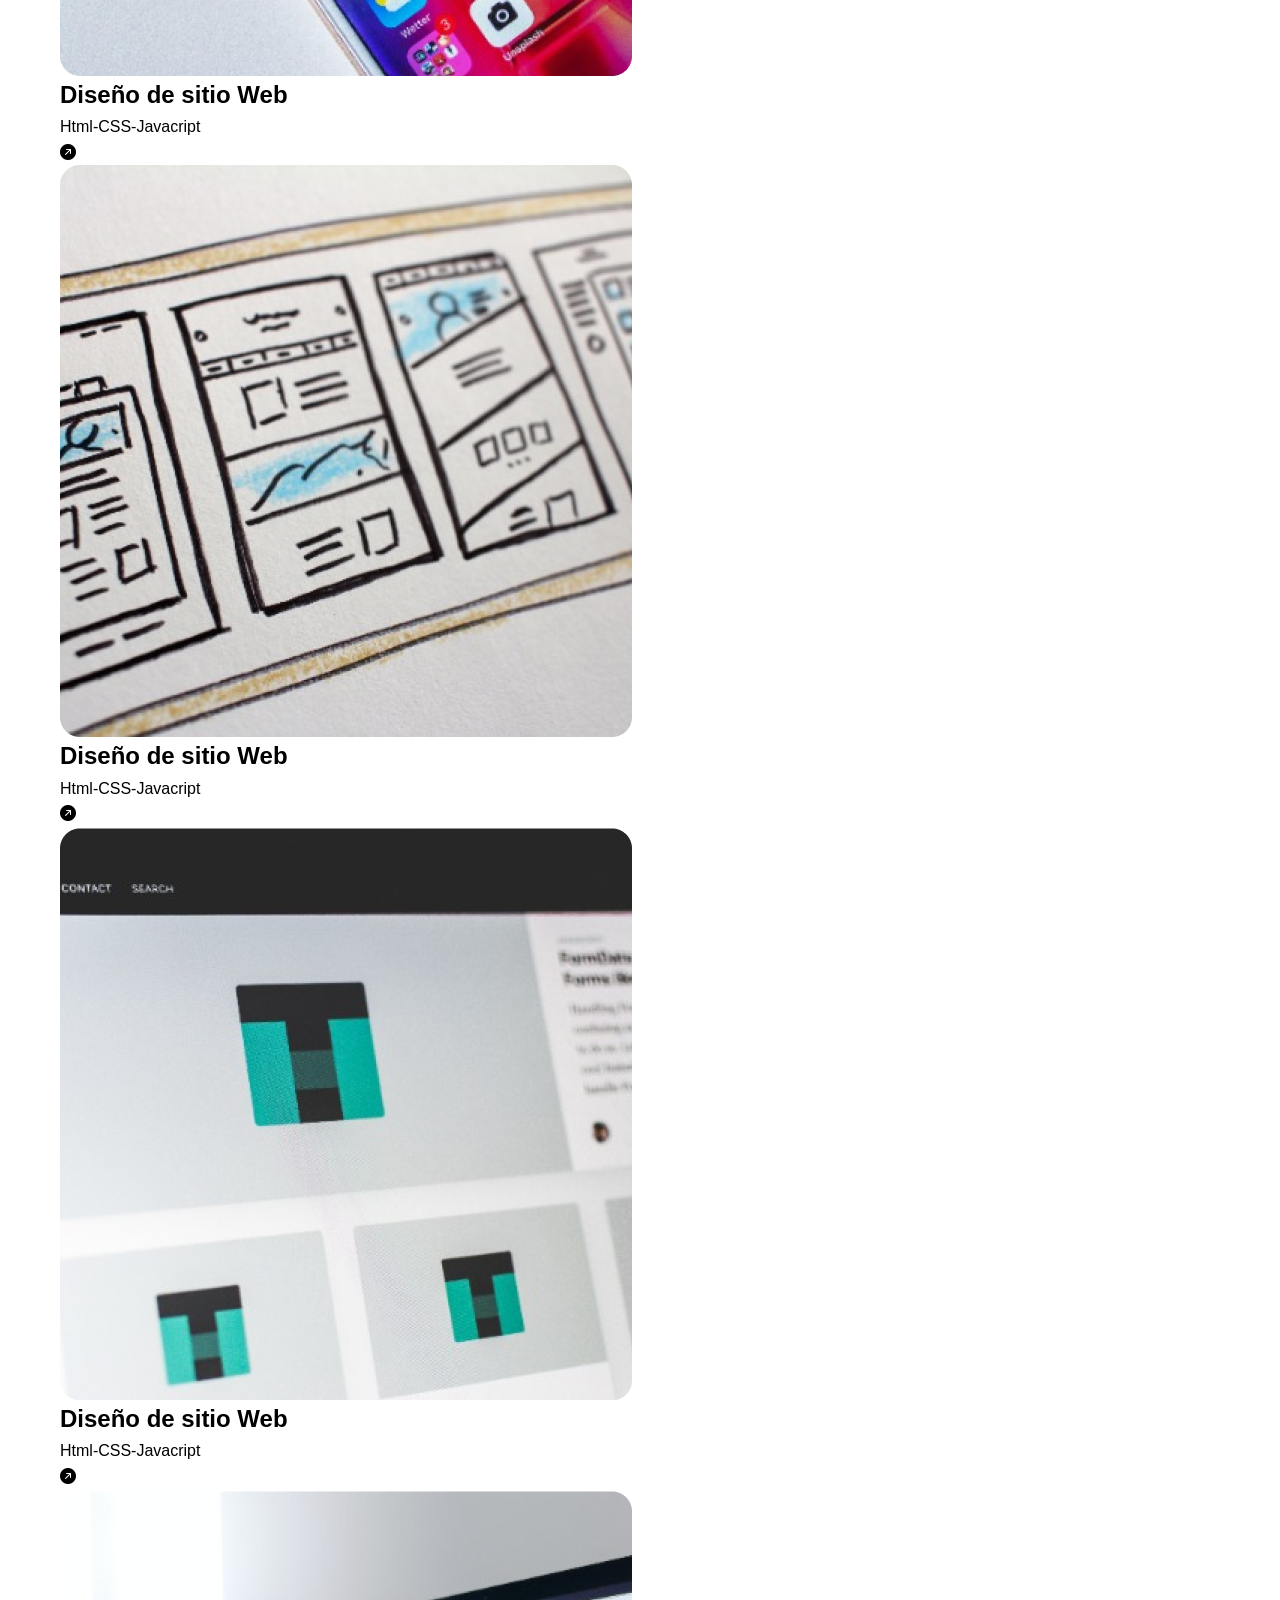
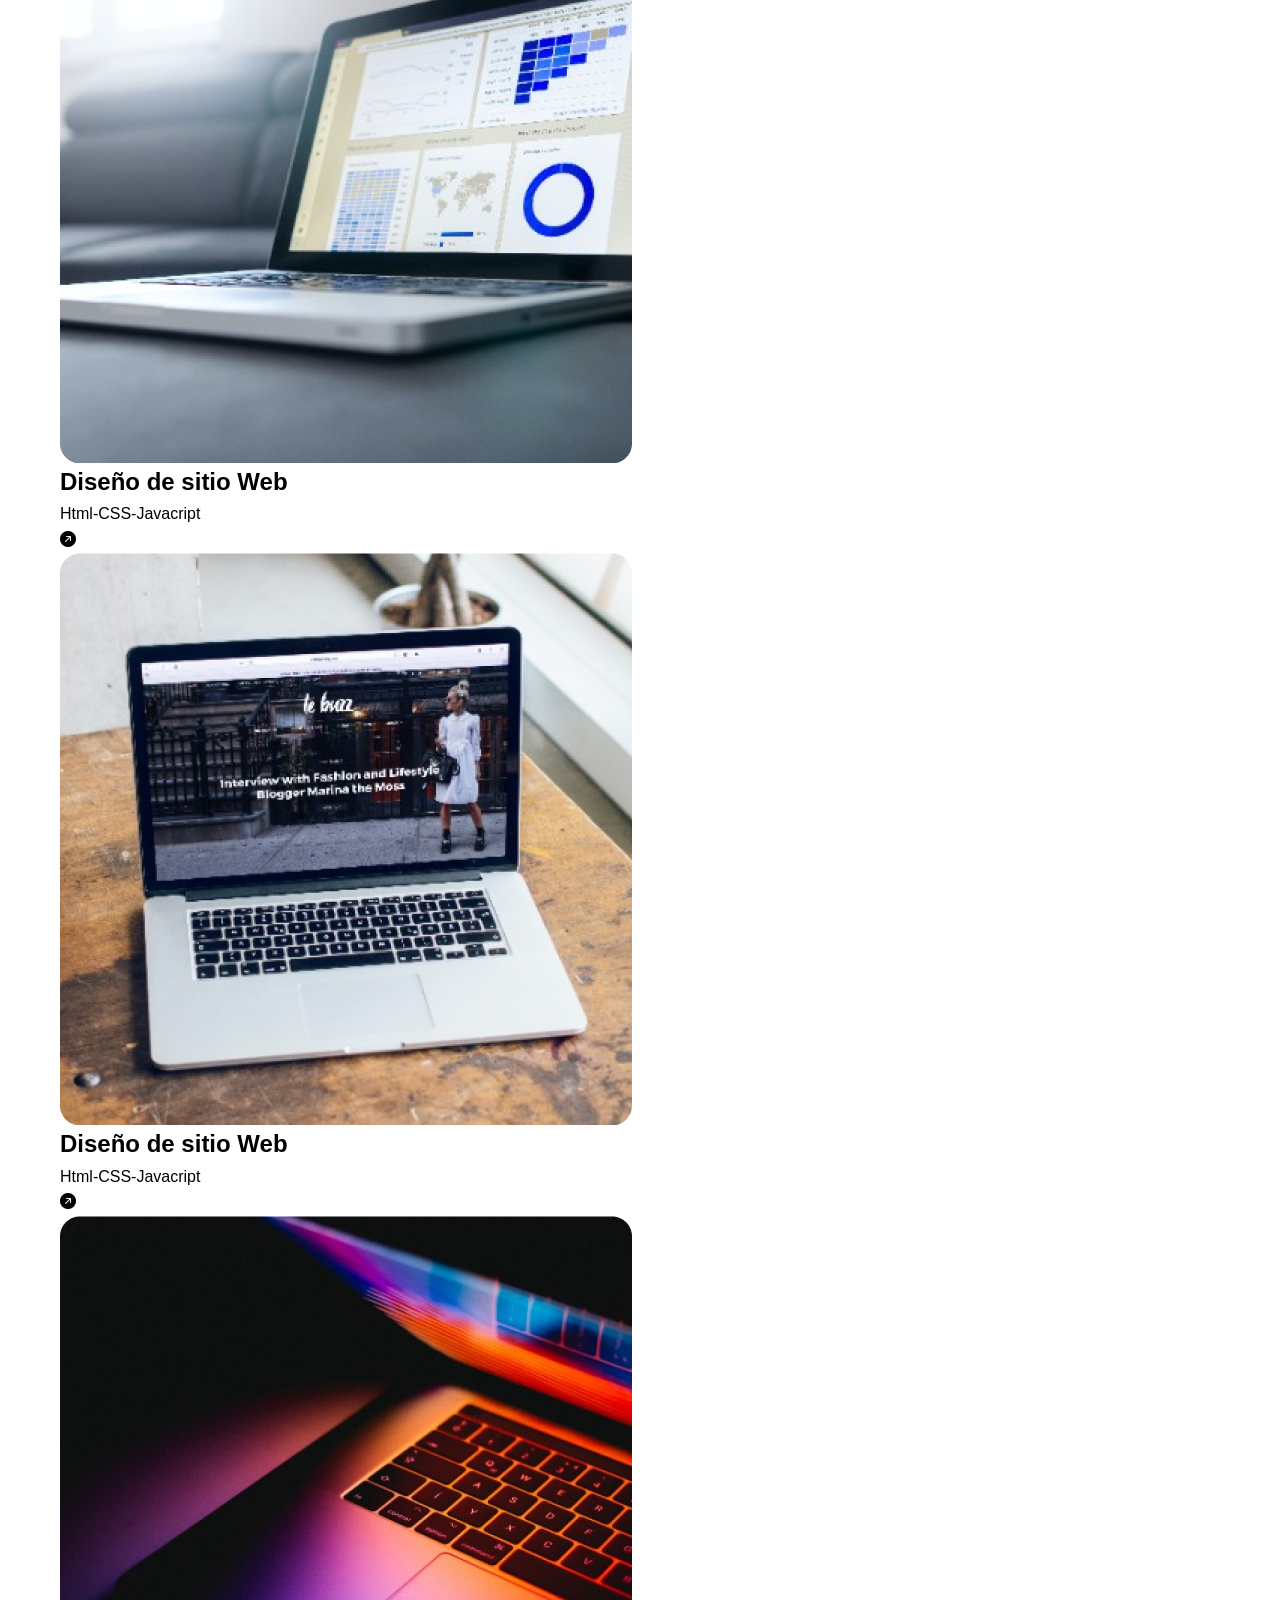
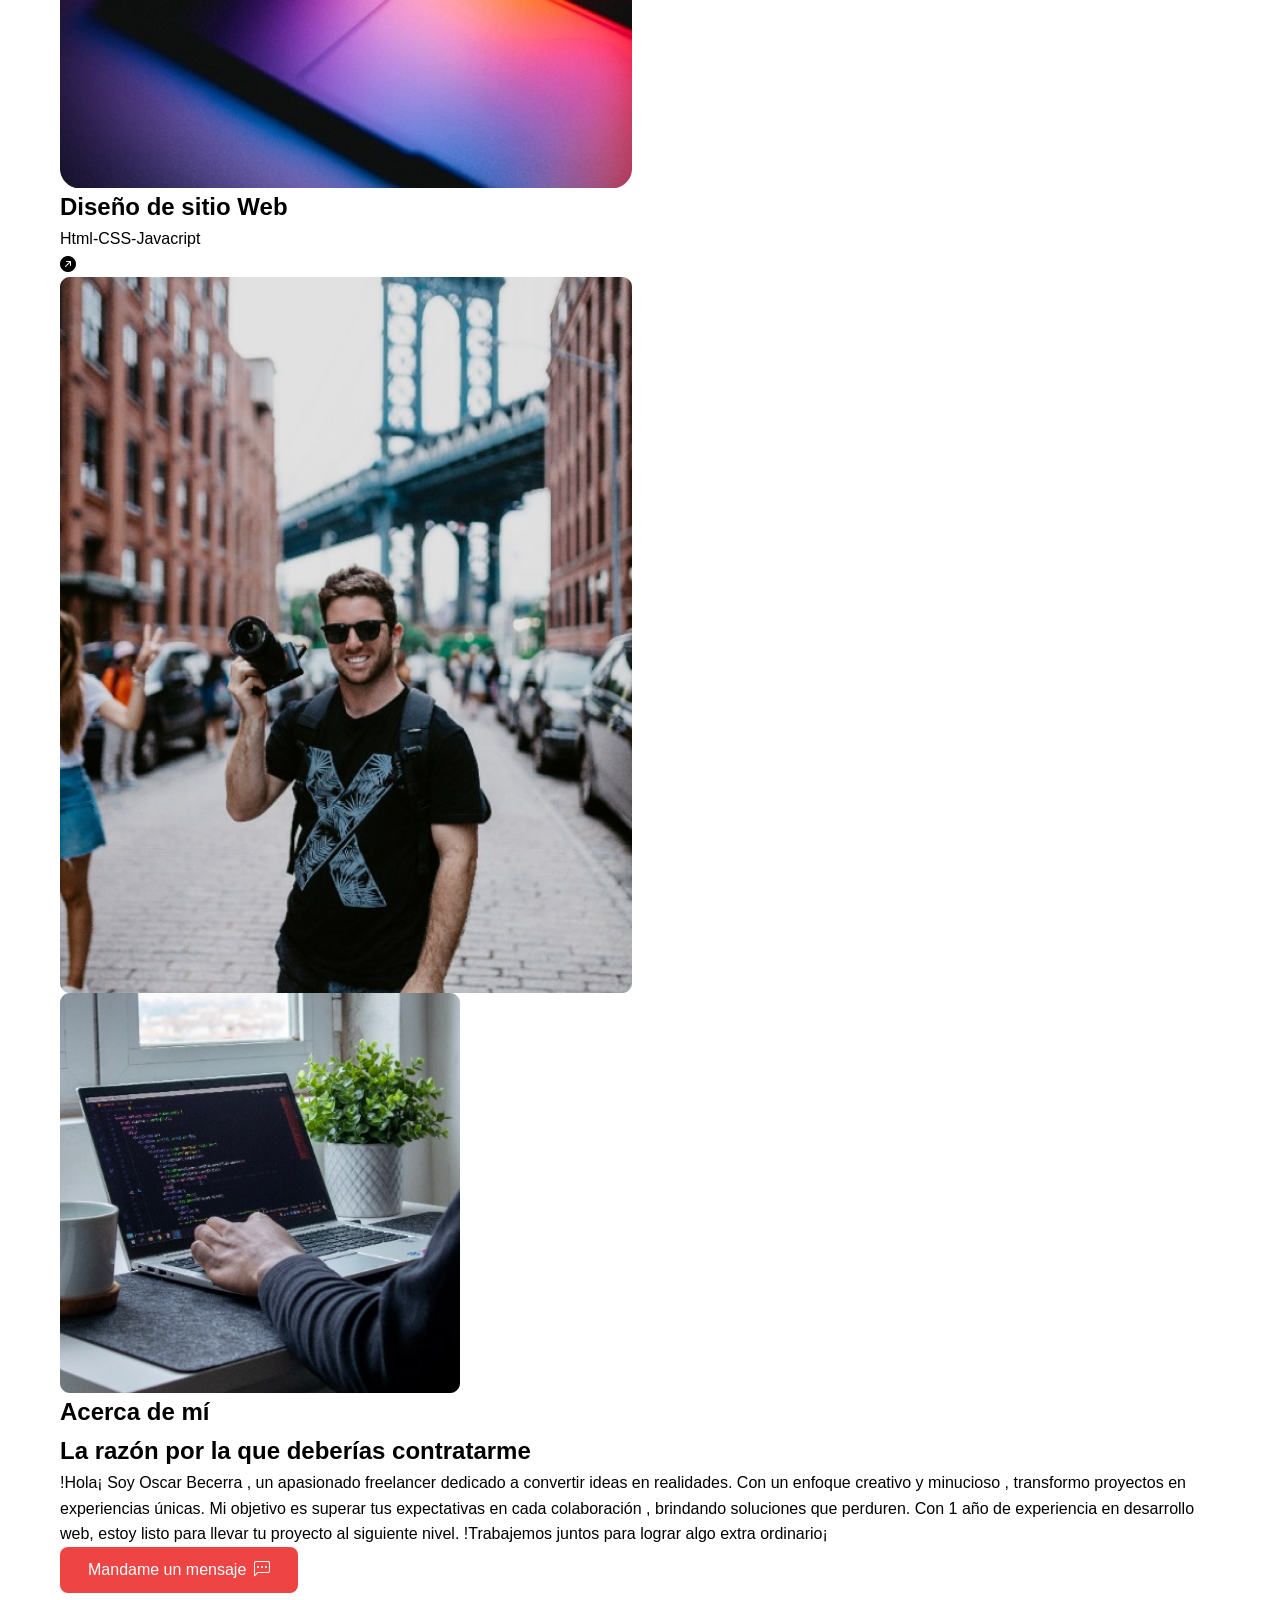
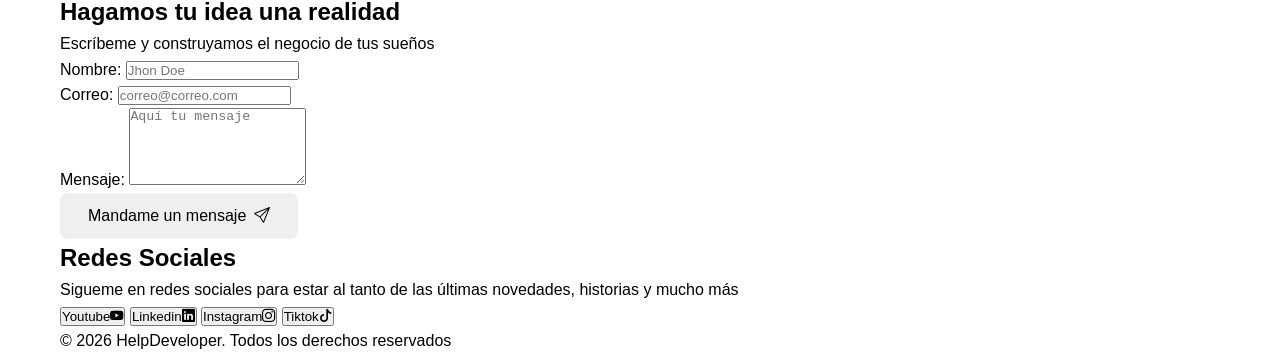
==== commit 6df71a2f: "main" ====
--- a/index.html
+++ b/index.html
@@ -20,9 +20,9 @@
                     </div>
 
                     <div class="menu">
-                        <h2>Trabajos</h2>
-                        <h2>Acerca de</h2>
-                        <h2>Contacto</h2>
+                        <a href="#trabajos">Trabajos</a>
+                        <a href="#acerca">Acerca de</a>
+                        <a href="#contacto">Contacto</a>
                     </div>
 
                     <div class="swicther">
@@ -223,5 +223,6 @@
             </div>
         </div>
     </header>
+    <script src="script.js"></script>
 </body>
 </html>
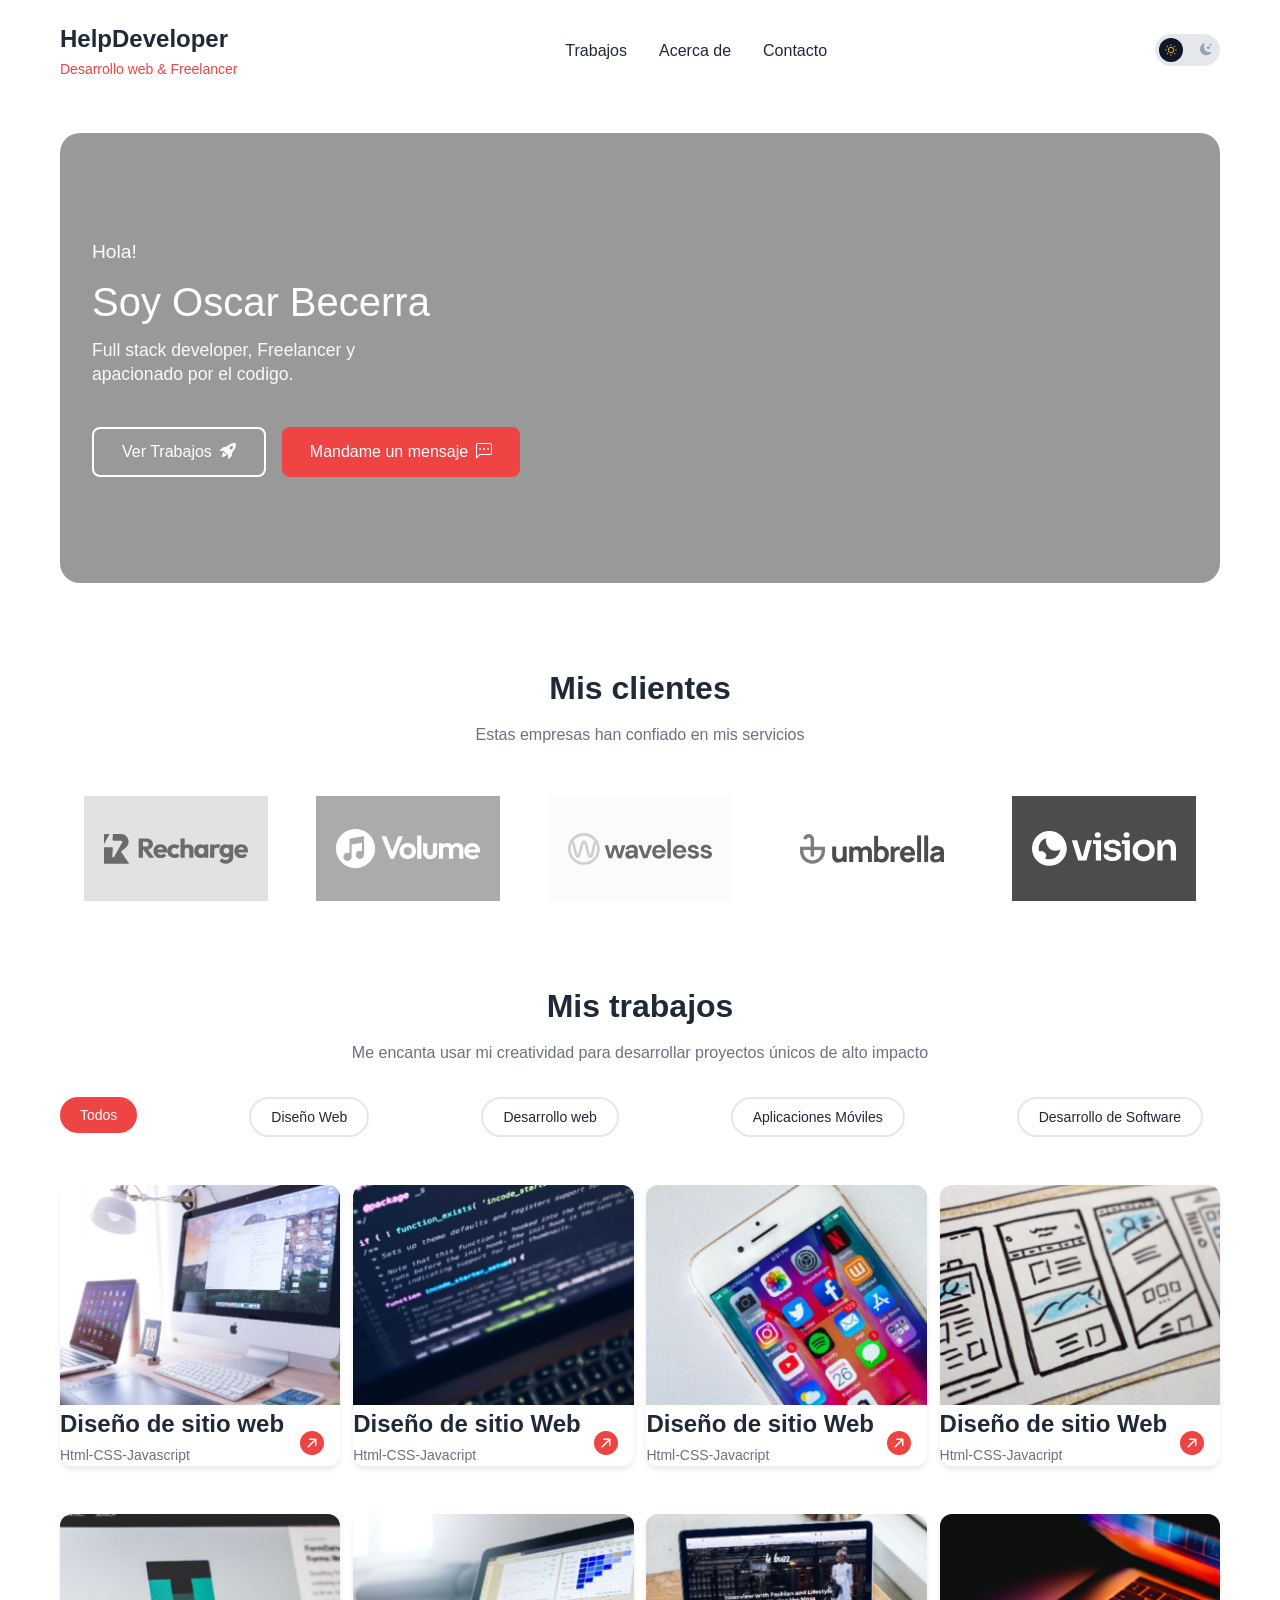
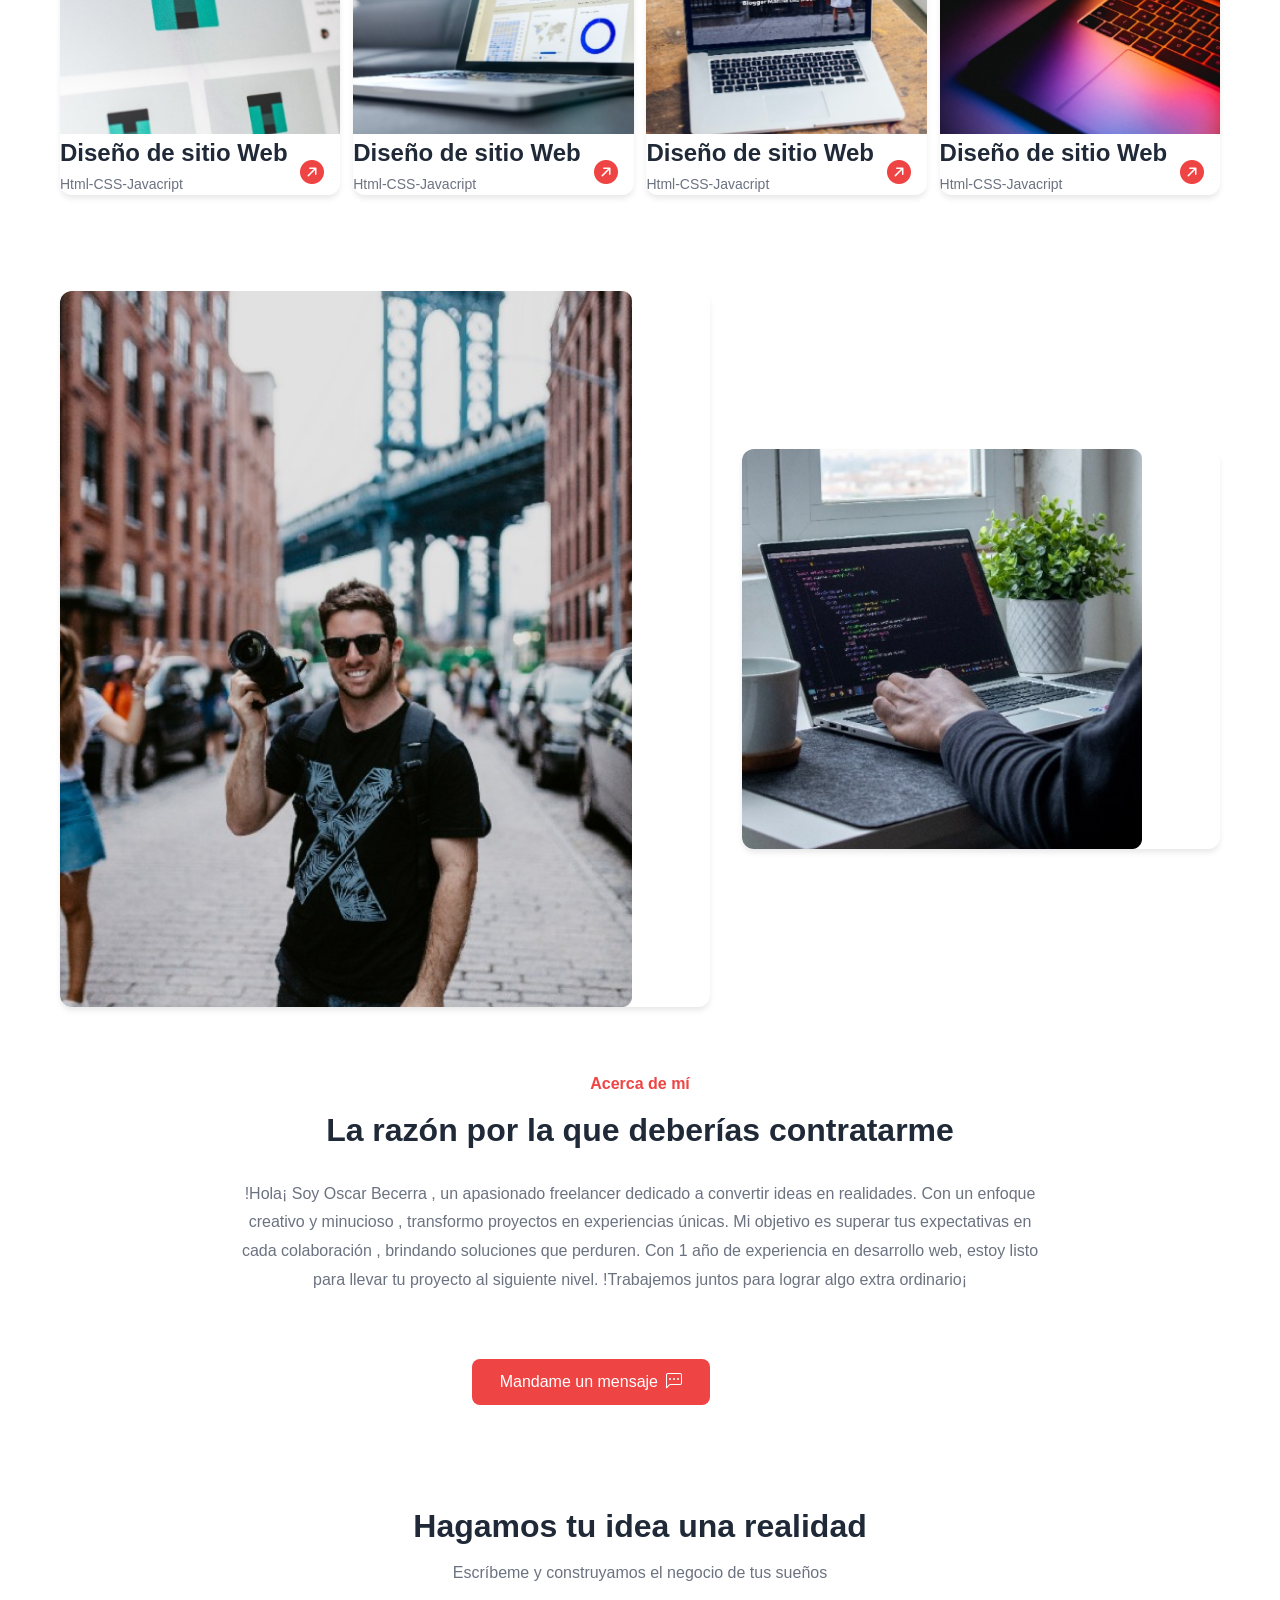
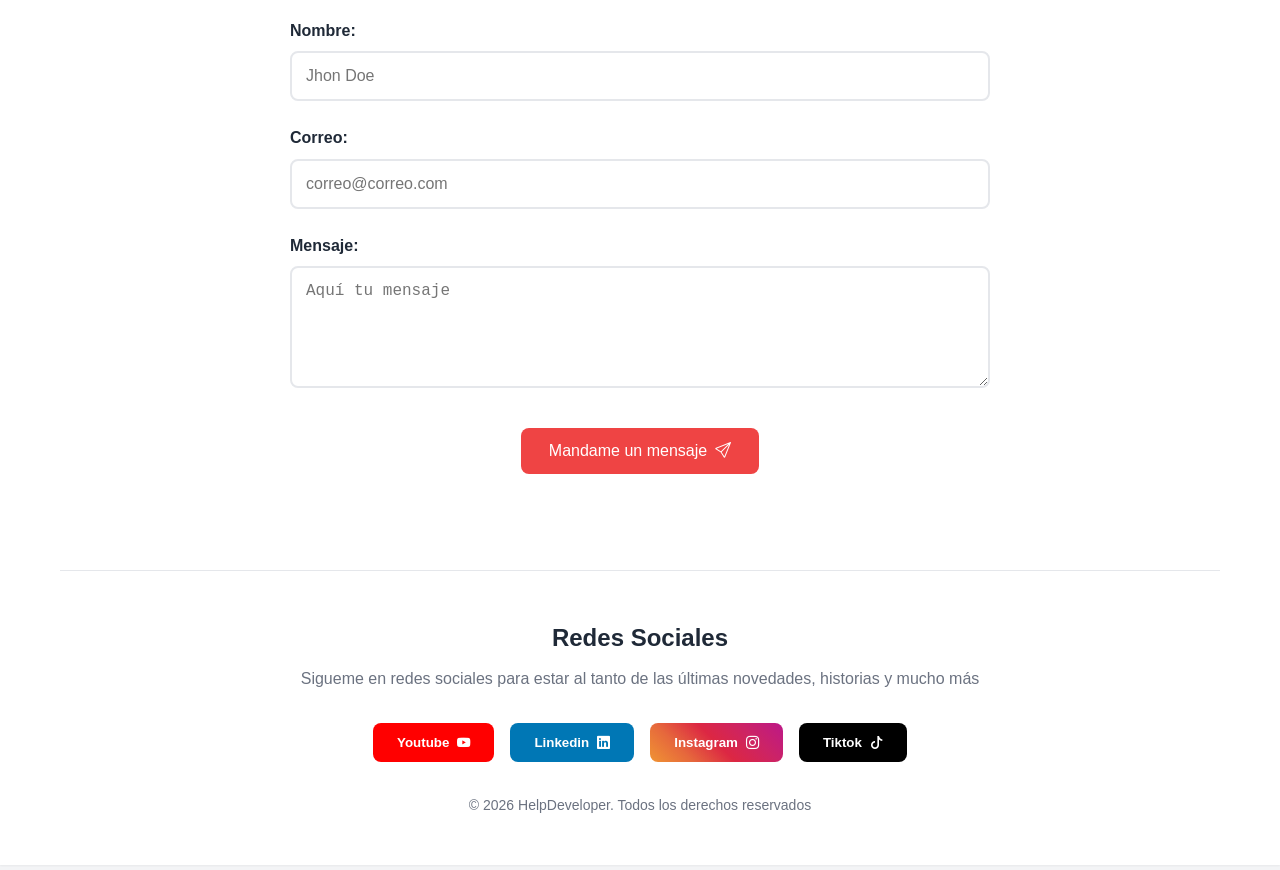
==== commit 4fb929f3: "main" ====
--- a/index.html
+++ b/index.html
@@ -98,7 +98,7 @@
                         </div>
                     </div>
 
-                    <div class="job1">
+                    <div class="jobs1">
                         <div class="taget1">
                             <img src="trabajos/1.png" alt="Diseñoweb">
                             <h2>Diseño de sitio web</h2>
@@ -213,8 +213,8 @@
                 <div class="btn-social-networks">
                     <button class="youtube">Youtube<i class="bi bi-youtube"></i></button>
                     <button class="linkedin">Linkedin<i class="bi bi-linkedin"></i></button>
-                    <button class="youtube">Instagram<i class="bi bi-instagram"></i></i></button>
-                    <button class="youtube">Tiktok<i class="bi bi-tiktok"></i></button>
+                    <button class="instagram">Instagram<i class="bi bi-instagram"></i></i></button>
+                    <button class="tiktok">Tiktok<i class="bi bi-tiktok"></i></button>
                 </div>
 
                 <div class="legal-notice">
--- a/styles.css
+++ b/styles.css
@@ -46,7 +46,7 @@
 body {
     font-family:-apple-system, BlinkMacSystemFont, 'Segoe UI', Roboto, 'Helvetica Neue', Arial, sans-serif;
     background-color: var(--bg-primary);
-    color: var(var(--text-primary));
+    color: var(--text-primary);
     line-height: 1.6;
     transition:background-color 0.3s ease,color 0.3s ease ;
 }
@@ -179,7 +179,7 @@
     flex-direction: column;
     justify-content: center;
     align-items: flex-start;
-    min-width: 450px;
+    min-height: 450px;
     padding: 4rem 2rem;
     background-image: linear-gradient(rgba(0, 0, 0, 0.4), rgba(0, 0, 0, 0.4)), 
     url('https://images.unsplash.com/photo-1581464647110-26e129ce2d02?q=80&w=1170&auto=format&fit=crop');
@@ -213,6 +213,11 @@
     gap: 1rem;                 
     margin-top: 2rem;
     flex-wrap: wrap;         
+}
+
+.btn-mensaje{
+    display: flex;
+    justify-content: end;
 }
 
 .btn-presentation button,
@@ -266,4 +271,369 @@
 .clients p{
     color: var(--text-secondary);
     font-size: 1rem;
+}
+
+.icons-clients {
+    display: flex;
+    justify-content: center;
+    align-items: center;
+    gap: 3rem;
+    flex-wrap: wrap;
+    margin-top: 3rem;
+}
+
+.icons-clients > div{
+    filter: grayscale(100%);
+    opacity: 0.7;
+    transition:  all 0.3s ease;
+}
+
+.icons-clients > div:hover{
+    filter: grayscale(0%);
+    opacity: 1;
+    transition: scale(1.1);
+}
+
+.my-jobs {
+    margin-top: 5rem;
+}
+
+.jobs{
+    text-align: center;
+    margin-bottom: 2rem;
+}
+
+.jobs h2{
+    font-size: 2rem;
+    margin-bottom: 0.5rem;
+}
+
+.jobs p{
+    color: var(--text-secondary);
+    max-width: 600px;
+    margin: 0 auto;
+}
+
+.btn-jobs{
+    display: flex;
+    justify-content: centr;
+    gap: 7rem;
+    flex-wrap: wrap;
+    margin: 2rem 0;
+}
+
+.btn-jobs button{
+    padding: 0.625rem 1.25rem;
+    border: 2px solid var(--border-color);
+    background-color: var(--bg-secondary);
+    color: var(--text-primary);
+    border-radius: 50px;
+    font-size: 0.875rem;
+    font-weight: 500;
+    cursor: pointer;
+    transition: all 0.3s ease;
+}
+
+.btn-jobs .all button{
+    background-color: var(--accent-color);
+    color: white;
+    border: var(--accent-color);
+}
+
+.btn-jobs button:hover {
+    border-color: var(--accent-color);
+    color:var(--accent-color);
+    transform: translateY(-2px);
+}
+
+.jobs1,
+.jobs2{
+    display: grid;
+    grid-template-columns: repeat(auto-fit, minmax(280px, 1fr));
+    gap: 0.8rem;
+    margin-top: 3rem;
+}
+
+.jobs1 > div,
+.jobs2 > div{
+    background-color: var(--bg-secondary);
+    border-radius: 12px;
+    overflow: hidden;
+    box-shadow: var(--shadow-md);
+    transition: all 0.3s ease;
+    cursor: pointer;
+    position: relative;
+}
+
+.jobs1 >div:hover,
+.jobs2 >div:hover{
+    transform: translateY(-8px);
+    box-shadow: var(--shadow-lg);
+}
+
+.jobs1 img,
+.jobs2 img{
+    width: 100%;
+    height: 220px;
+    object-fit: cover;
+}
+
+.jobs1 p,
+.jobs2 p{
+    color: var(--text-secondary);
+    font-size: 0.875rem;
+}
+
+.jobs1 i,
+.jobs2 i{
+    position: absolute;
+    top: 15rem;
+    right: 1rem;
+    font-size: 1.5rem;
+    color: var(--accent-color);
+    transition: opacity 0.3s ease;
+}
+
+.job1 > div:hover i,
+.jobs2 > div:hover i {
+    opacity: 1;
+}
+
+.about-me{
+    margin-top: 6rem;
+    display: grid;
+    grid-template-columns: repeat(2. 1fr);
+    gap: 2rem;
+    align-items: center;
+}
+
+.about1, .about2{
+    border-radius: 12px;
+    overflow: hidden;
+    box-shadow: var(--shadow-md);
+}
+
+.about {
+    grid-column: span 2;
+    text-align: center;
+    padding: 2rem;
+}
+
+.about h2:first-child{
+    color: var(--accent-color);
+    font-size: 1rem;
+    font-weight: 600;
+    margin-bottom: 0.5rem;
+}
+
+.about h2:nth-child(2){
+    font-size: 2rem;
+    margin-bottom: 1.5rem;
+}
+
+.about p{
+    color: var(--text-secondary);
+    line-height: 1.8;
+    max-width: 800px;
+    margin: 0 auto;
+}
+
+.form-contac {
+    margin-top: 6rem;
+    text-align: center;
+}
+
+.form-contac h2 {
+    font-size: 2rem;
+    margin-bottom: 0.5rem;
+}
+
+.form-contac p {
+    color: var(--text-secondary);
+    margin-bottom: 2rem;
+}
+
+form {
+    max-width: 700px;
+    margin: 0 auto;
+}
+
+.form-row {
+    display: flex;
+    flex-direction: column;
+    gap: 1.5rem;
+}
+
+.group {
+    display: flex;
+    flex-direction: column;
+    text-align: left;
+}
+
+.group label {
+    font-weight: 600;
+    margin-bottom: 0.5rem;
+    color: var(--text-primary);
+}
+
+.group input,
+.group textarea {
+    padding: 0.875rem;
+    border: 2px solid var(--border-color);
+    border-radius: 8px;
+    font-size: 1rem;
+    background-color: var(--bg-secondary);
+    color: var(--text-primary);
+    transition: border-color 0.3s ease;
+}
+
+.group input:focus,
+.group textarea:focus {
+    outline: none;
+    border-color: var(--accent-color);
+}
+
+.from-btn {
+    margin-top: 1rem;
+    display: flex;
+    justify-content: center;
+}
+
+.from-btn button {
+    background-color: var(--accent-color);
+    color: white;
+}
+
+.from-btn button:hover {
+    background-color: var(--accent-hover);
+    transform: translateY(-2px);
+}
+
+.footer {
+    margin-top: 6rem;
+    padding: 3rem 0;
+    border-top: 1px solid var(--border-color);
+    text-align: center;
+}
+
+.social-networks h2 {
+    font-size: 1.5rem;
+    margin-bottom: 0.5rem;
+}
+
+.social-networks p {
+    color: var(--text-secondary);
+    margin-bottom: 2rem;
+}
+
+.btn-social-networks {
+    display: flex;
+    justify-content: center;
+    gap: 1rem;
+    flex-wrap: wrap;
+    margin-bottom: 2rem;
+}
+
+.btn-social-networks button {
+    padding: 0.75rem 1.5rem;
+    border: none;
+    border-radius: 8px;
+    font-weight: 600;
+    cursor: pointer;
+    display: flex;
+    align-items: center;
+    gap: 0.5rem;
+    transition: all 0.3s ease;
+    color: white;
+}
+
+/* Colores corporativos de cada red social */
+.btn-social-networks .youtube {
+    background-color: #ff0000;
+}
+
+.btn-social-networks .linkedin {
+    background-color: #0077b5;
+}
+
+.btn-social-networks .instagram {
+    background: linear-gradient(45deg, #f09433 0%, #e6683c 25%, #dc2743 50%, #cc2366 75%, #bc1888 100%);
+}
+
+.btn-social-networks .tiktok {
+    background-color: #000000;
+}
+
+/* Efectos hover para cada red social */
+.btn-social-networks .youtube:hover {
+    background-color: #cc0000;
+    transform: translateY(-2px);
+    box-shadow: var(--shadow-lg);
+}
+
+.btn-social-networks .linkedin:hover {
+    background-color: #005885;
+    transform: translateY(-2px);
+    box-shadow: var(--shadow-lg);
+}
+
+.btn-social-networks .instagram:hover {
+    filter: brightness(1.1);
+    transform: translateY(-2px);
+    box-shadow: var(--shadow-lg);
+}
+
+.btn-social-networks .tiktok:hover {
+    background-color: #1e393b;
+    transform: translateY(-2px);
+    box-shadow: var(--shadow-lg);
+}
+
+.legal-notice {
+    margin-top: 2rem;
+    color: var(--text-secondary);
+    font-size: 0.875rem;
+}
+
+@media (max-width: 768px) {
+    .navbar-content {
+        flex-direction: column;
+        text-align: center;
+    }
+    
+    .menu {
+        flex-direction: column;
+        gap: 1rem;
+    }
+    
+    .presentation {
+        padding: 3rem 1.5rem;
+    }
+    
+    .description p:nth-child(2) {
+        font-size: 2rem;
+    }
+    
+    .about-me {
+        grid-template-columns: 1fr;
+    }
+    
+    .about {
+        grid-column: span 1;
+    }
+    
+    .icons-clients {
+        gap: 2rem;
+    }
+}
+
+@media (max-width: 480px) {
+    .btn-presentation {
+        flex-direction: column;
+    }
+    
+    .btn-presentation button {
+        width: 100%;
+        justify-content: center;
+    }
 }
